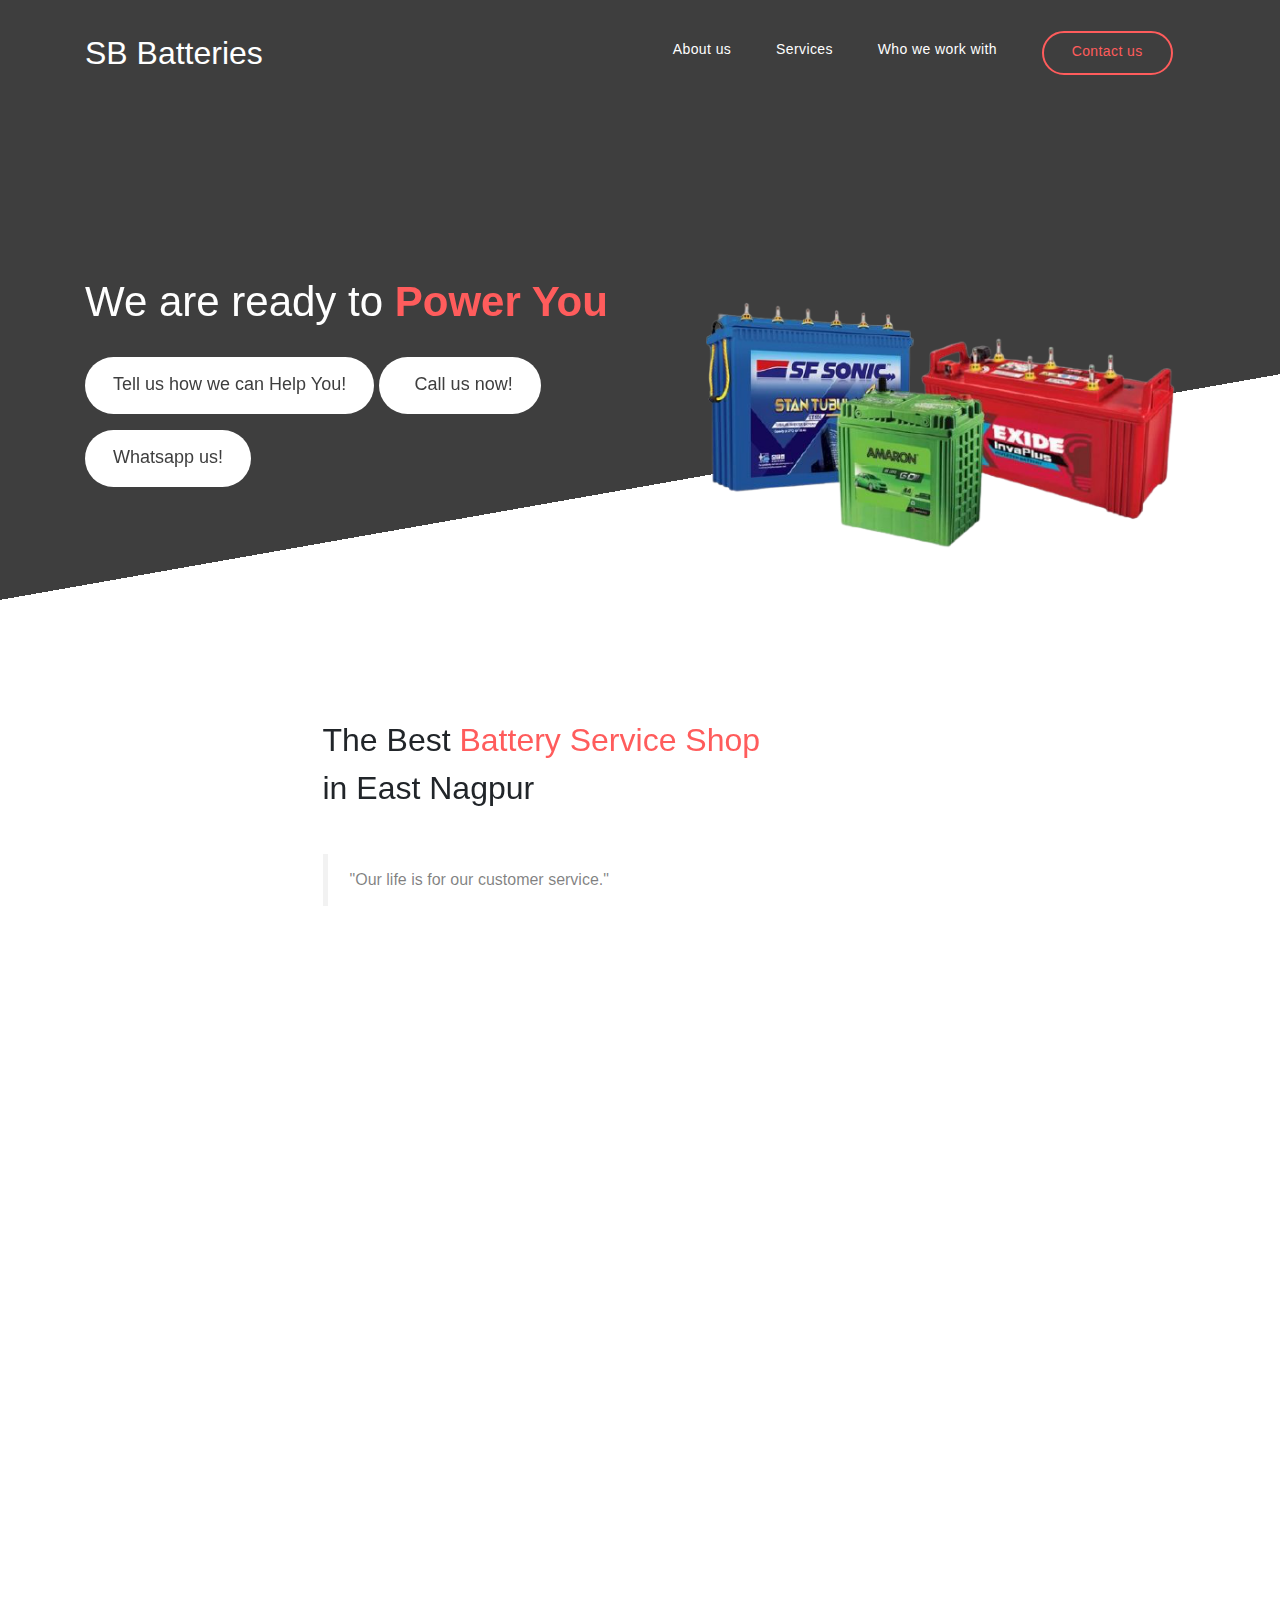
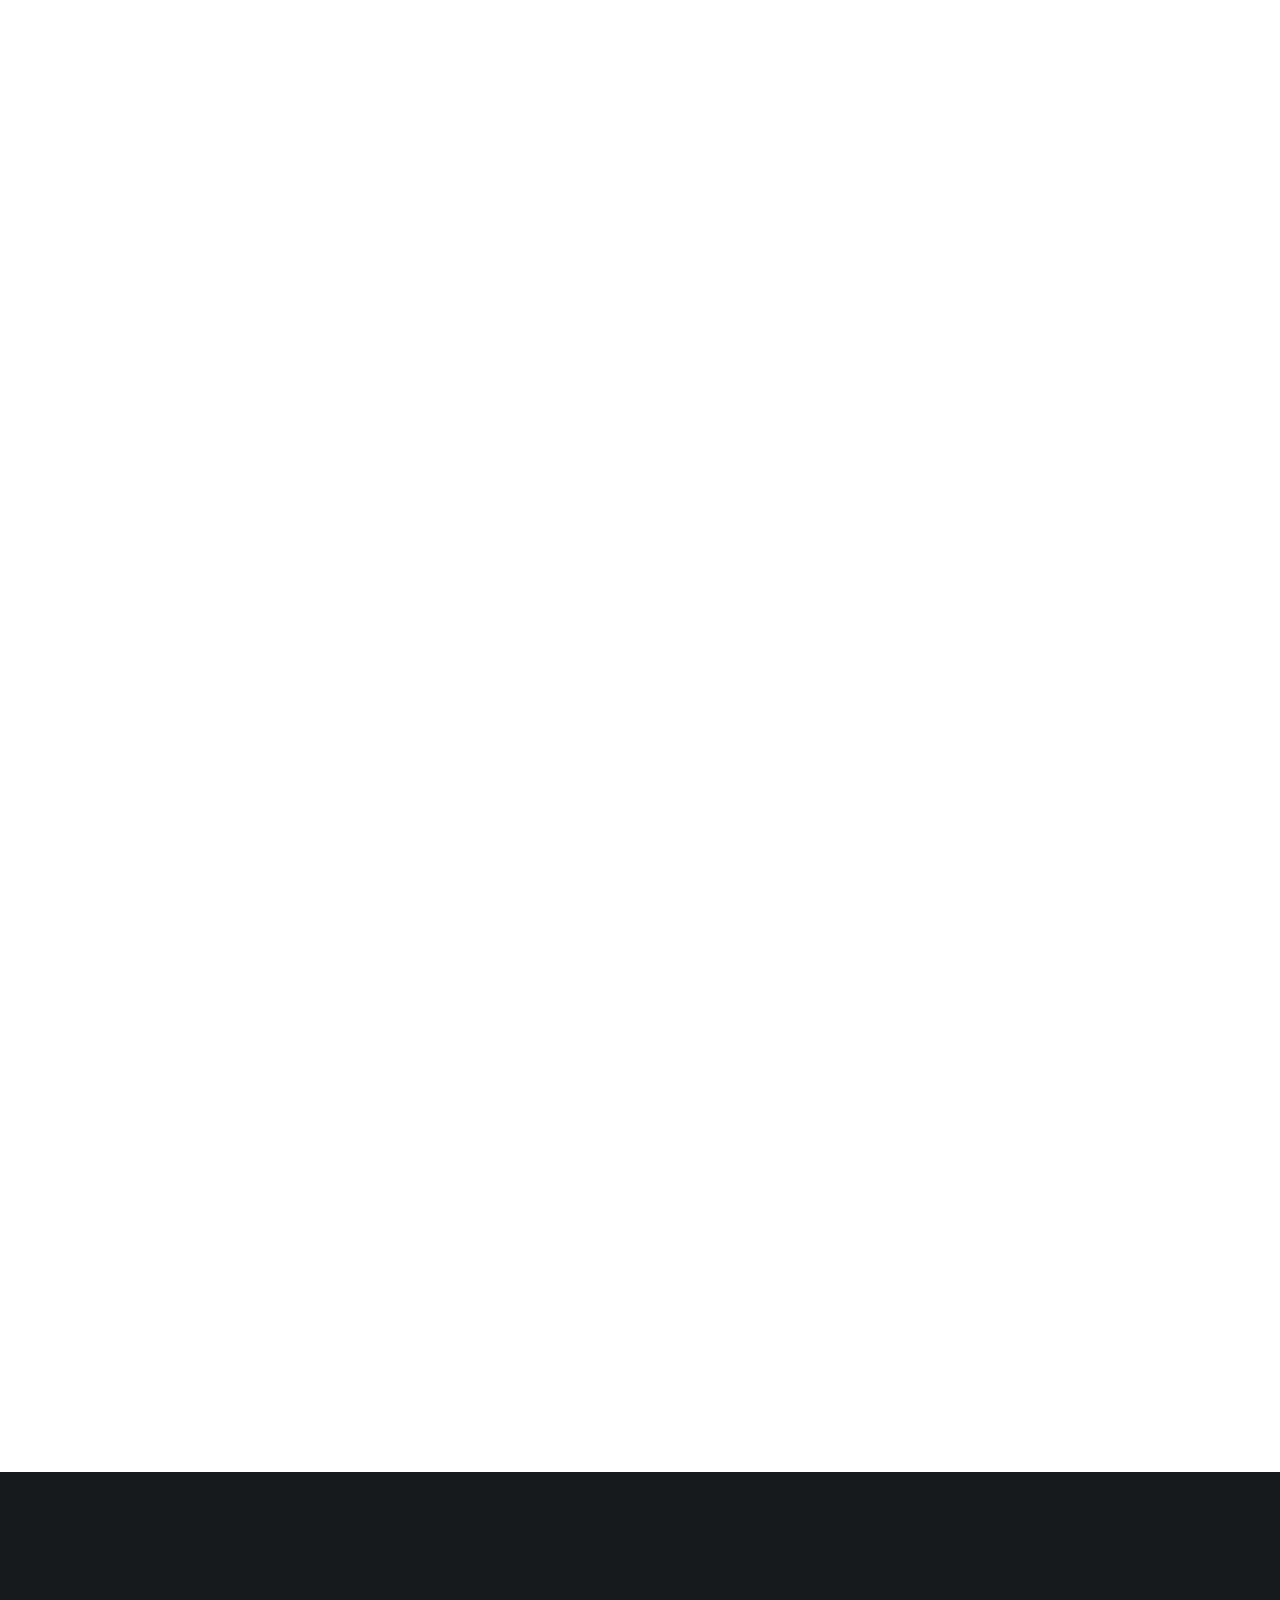
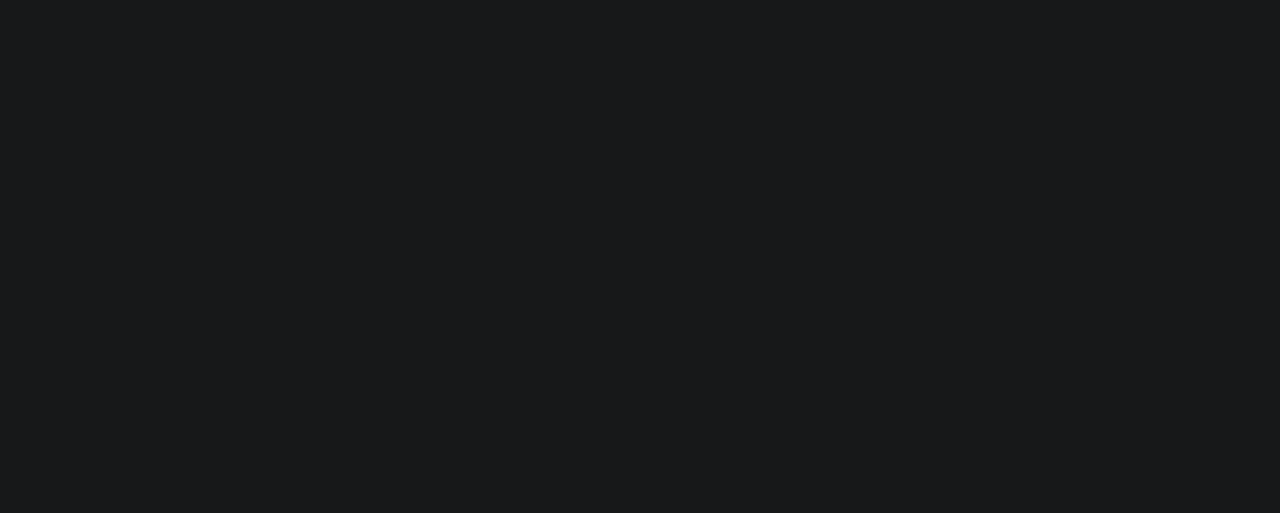
==== index.html @ 7853d365 "Initial Deployment" ====
<!DOCTYPE html>
<html lang="en">
<head>  
  <title>SB Batteries</title>
  <meta name="robots" content="index, follow">
  <meta name="Googlebot" content="follow">
  <meta name="google-site-verification" content="zOFGmekofia_Y5h-zve9hOV--zstKyC00nIOifjHNPA">
  <meta name="msvalidate.01" content="AE7103D91C0201C040B5BB56138F7636">
  <meta name="yandex-verification" content="0c07f340e2c3da83">

  <meta name="title" content="Battery service shop in East Nagpur -- SB Batteries">
  <meta name="description" content="SB Batteries and auto electricals provide a wide range of auto electrical and automotive batteries related services.">
  <meta name="keywords" content="Batteries, Battery in Nagpur, Exide Batteries, Exide Car Batteries, Exide, Amaron Batteries, Amaron Car Battery, Amaron, SB Batteries, SB Battery, Best Batteries, Best Battery, Car Battery, Bike Battery, Truck Battery, Engine Starter, Alternator, Battery Repairing, Nagpur Battery,Battery Shop, Car Batteries, Motorcycle Batteries, Deep Cycle Batteries, Marine Batteries, RV Batteries, Solar Batteries, Industrial Batteries, Rechargeable Batteries, Battery Sales, Battery Replacement, Battery Store, Battery Brands, Battery Accessories, Battery Charging, East Nagpur Battery Shop, Battery Store in East Nagpur, Nagpur Battery Retailer, Maharashtra Battery Supplier, Best Batteries in East Nagpur, Car Batteries Nagpur, Motorcycle Batteries East Nagpur, RV Batteries Nagpur, Solar Batteries Maharashtra, Battery Shop Near Me.">
  <meta name="author" content="SB Batteries And Auto Electricals">
  <meta name="viewport" content="width=device-width, initial-scale=1, maximum-scale=2">
  <meta http-equiv="X-UA-Compatible" content="IE=Edge">
  <meta charset="UTF-8">
  <link rel="canonical" href="https://sbbattery.github.io">

  <meta property="og:type" content="website">
  <meta property="og:url" content="https://sbbattery.github.io">
  <meta property="og:title" content="Battery service shop in East Nagpur -- SB Batteries">
  <meta property="og:description" content="SB Batteries and auto electricals provide a wide range of auto electrical and automotive batteries related services.">
  <meta property="og:image" content="https://raw.githubusercontent.com/sbbattery/sbbattery.github.io/main/images/banner.webp">
  <meta property="twitter:card" content="summary_large_image">
  <meta property="twitter:url" content="https://sbbattery.github.io">
  <meta property="twitter:title" content="Battery service shop in East Nagpur -- SB Batteries">
  <meta property="twitter:description" content="SB Batteries and auto electricals provide a wide range of auto electrical and automotive batteries related services.">
  <meta property="og:locale" content="en_IN">
  <meta property="twitter:image" content="https://raw.githubusercontent.com/sbbattery/sbbattery.github.io/main/images/banner.webp">

  <script type="application/ld+json">
    {
      "@context": "http://schema.org/",
      "@type": "Batteries",
      "name": "Batteries in nagpur",
      "description": "SB Batteries provide best battery services.",
      "url": "https://sbbattery.github.io",
      "image": [
        "https://sbbattery.github.io/images/banner.png",
        "https://sbbattery.github.io/images/logo.jpg"
       ],
      "telephone": "+919325417265",
      "address": {
        "@type": "PostalAddress",
        "streetAddress": "Shop No.7, Ganesh Apartment Plot No.86, SH260, opposite Katariya Mangal Karyalay, Old Pardi Naka, Chowk, Surya Nagar",
        "addressLocality": "Nagpur",
        "addressRegion": "Maharashtra",
        "postalCode": "440008",
        "addressCountry": "India"
      },
      "geo": {
        "@type": "GeoCoordinates",
        "latitude": 21.150826457860695,
        "longitude": 79.14783305282391
      },
      "openingHours": "Mo-Su 10:00-20:30",
      "priceRange": "₹1500 - ₹20000",
      "paymentAccepted": ["Cash", "Credit Card"],
      "hasMap": "https://www.google.com/maps/place/SB+Batteries+And+Auto+Electricals,+Shop+No.7,+Ganesh+Apartment+Plot+No.86,+SH260,+opposite+Katariya+Mangal+Karyalay,+Old+Pardi+Naka,+Chowk,+Surya+Nagar,+Nagpur,+Maharashtra+440008/@21.150812,79.1478151,13z/data=!4m6!3m5!1s0x3bd4c70cecafd7bd:0xf125a94a4ab7b286!8m2!3d21.150812!4d79.1478151!16s%2Fg%2F11b5ytblkn",
      "sameAs": ["https://facebook.com/sbbatteries", "https://instagram.com/sbbatteries"]
    }
  </script>

  <script async src="https://www.googletagmanager.com/gtag/js?id=G-VQHG23Y7QR"></script>
  <script>
    window.dataLayer = window.dataLayer || [];
    
    function gtag() {
      dataLayer.push(arguments);
    }
    gtag('js', new Date());
    gtag('config', 'G-VQHG23Y7QR');
  </script>

  <meta name="theme-color" content="#3e3e3e">
  <meta name="application-name" content="SB Batteries">
  <link rel="manifest" href="site.webmanifest">

  <meta name="apple-mobile-web-app-title" content="SB Batteries">
  <link rel="apple-touch-icon" sizes="180x180" href="images/favicons/apple-touch-icon.png">
  <link rel="icon" type="image/png" sizes="32x32" href="images/favicons/favicon-32x32.png">
  <link rel="icon" type="image/png" sizes="16x16" href="images/favicons/favicon-16x16.png">
  <link rel="mask-icon" href="images/favicons/safari-pinned-tab.svg" color="#3e3e3e">
  <link rel="shortcut icon" href="images/favicons/favicon.ico">

  <link rel="stylesheet" href="css/bootstrap.min.css">
  <link rel="stylesheet" href="css/aos.css">
  <link rel="stylesheet" href="css/owl.carousel.min.css">
  <link rel="stylesheet" href="css/owl.theme.default.min.css">
  <link rel="stylesheet" href="css/templatemo-digital-trend.css">
</head>
<body>
  <nav class="navbar navbar-expand-lg">
    <div class="container">
      <a class="navbar-brand" href="index.html">
        <i class="fas fa-car-battery" style="color: #ff5c5c;"></i> SB Batteries </a>
        <button class="navbar-toggler" type="button" data-toggle="collapse" data-target="#navbarNav" aria-controls="navbarNav" aria-expanded="false" aria-label="Toggle navigation">
          <span class="navbar-toggler-icon"></span>
        </button>
        <div class="collapse navbar-collapse" id="navbarNav">
          <ul class="navbar-nav ml-auto">
            <li class="nav-item">
              <a href="#about" class="nav-link smoothScroll"> About us </a>
            </li>
            <li class="nav-item">
              <a href="#services" class="nav-link smoothScroll"> Services </a>
            </li>
            <li class="nav-item">
              <a href="#work" class="nav-link"> Who we work with </a>
            </li>
            <li class="nav-item">
              <a href="#contact" class="nav-link contact"> Contact us </a>
            </li>
          </ul>
        </div>
      </div>
    </nav>
    <section class="hero hero-bg d-flex justify-content-center align-items-center">
      <div class="container">
        <div class="row">
          <div class="col-lg-6 col-md-10 col-12 d-flex flex-column justify-content-center align-items-center">
            <div class="hero-text">
              <h1 class="text-white" data-aos="fade-up"> We are ready to <b> Power You </b>
              </h1>
              <a href="#services" class="custom-btn btn-bg btn mt-3" data-aos="fade-up" data-aos-delay="100"> Tell us how we can Help You! </a>
              <a href="tel:+919325417265" rel="nofollow" target="_blank" class="custom-btn btn-bg btn mt-3" data-aos="fade-up" data-aos-delay="100">
                <i class="fa fa-phone mr-2 footer-icon" style="color: #ff5c5c;"></i> Call us now! </a>
                <a href="https://wa.me/+919325417265" rel="nofollow" target="_blank" class="custom-btn btn-bg btn mt-3" data-aos="fade-up" data-aos-delay="100">
                  <i class="fab fa-whatsapp" style="color: #ff5c5c;"></i> Whatsapp us! </a>
                </div>
              </div>
              <div class="col-lg-6 col-12">
                <div class="hero-image" data-aos="fade-up" data-aos-delay="300">
                  <img src="images/battery_banner.webp" class="img-fluid" alt="working girl">
                </div>
              </div>
            </div>
          </div>
        </section>
        <section class="about section-padding pb-0" id="about">
          <div class="container">
            <div class="row">
              <div class="col-lg-7 mx-auto col-md-10 col-12">
                <div class="about-info">
                  <h2 class="mb-4" data-aos="fade-up"> The Best <strong> Battery Service Shop </strong> in East Nagpur </h2>
                  <blockquote> "Our life is for our customer service." </blockquote>
                  <p class="mb-0" data-aos="fade-up"> SB Batteries' aim has always been to provide the finest service possible to our clients. Since our inception back in 2009, we have strived to meet the demands of our customers. We provide the best auto electrical and automobile battery services in the industry. <br>
                    <br> Our vehicle batteries include anything from two-wheeler batteries to large heavy-duty truck batteries. From a simple headlight bulb to a lengthy wire system, we provide a wide range of vehicle electrical parts.
                  </p>
                </div>
                <div class="about-image" data-aos="fade-up" data-aos-delay="200">
                  <img src="images/office.webp" class="img-fluid" alt="office">
                </div>
              </div>
            </div>
          </div>
        </section>
        <section class="project-detail section-padding" id="services">
          <div class="container">
            <div class="row">
              <div class="col-lg-5 col-md-6 mx-auto mt-lg-5 col-12 aos-init aos-animate" data-aos="fade-up" data-aos-delay="200">
                <h2> Services we Provide </h2>
                <p class="mt-3 mb-4"> Get the Service at your doorstep or call us if you need help! </p>
                <ul class="list-detail">
                  <li>
                    <span> Automotive Batteries Retailing </span>
                  </li>
                  <li>
                    <span> Home Inverter Setup </span>
                  </li>
                  <li>
                    <span> Engine Starter Motor Repairing </span>
                  </li>
                  <li>
                    <span> Alternator Repairing Service </span>
                  </li>
                  <li>
                    <span> Auto Electrical Works </span>
                  </li>
                </ul>
              </div>
            </div>
          </div>
        </section>
        <section class="testimonial section-padding" id="work">
          <div class="container">
            <h4 class="my-5 pt-3" data-aos="fade-up" data-aos-delay="100"> Companies in the Market </h4>
            <div class="row">
              <div class="col-lg-6 col-md-7 col-12">
                <div class="quote" data-aos="fade-up" data-aos-delay="200"></div>
                <h3 class="mb-4" data-aos="fade-up" data-aos-delay="300">
                  <b> Exide </b> Industries Limited is one the largest manufacturer of automotive and industrial lead-acid.
                </h3>
              </div>
              <div class="col-lg-6 col-md-7 col-12">
                <div class="quote" data-aos="fade-up" data-aos-delay="200"></div>
                <h3 class="mb-4" data-aos="fade-up" data-aos-delay="300">
                  <b> SF Batteries </b> has by far been the most prudent choice for Indian roads with its unparalleled power and superlative quality.
                </h3>
              </div>
              <div class="col-lg-6 col-md-7 col-12">
                <div class="quote" data-aos="fade-up" data-aos-delay="200"></div>
                <h3 class="mb-4" data-aos="fade-up" data-aos-delay="300">
                  <b> Amaron </b> was the first ZERO maintenance battery for Automotive Application in India.
                </h3>
              </div>
              <div class="col-lg-6 col-md-7 col-12">
                <div class="quote" data-aos="fade-up" data-aos-delay="200"></div>
                <h3 class="mb-4" data-aos="fade-up" data-aos-delay="300">
                  <b> Autobat </b> established in 1996 has state-of-the-art-manufacturing facilities located in Pune
                </h3>
              </div>
            </div>
          </div>
        </section>
        <div class="col-lg-5 col-md-6 mx-auto mt-lg-5 col-12 aos-init aos-animate" id="contact" data-aos="fade-up" data-aos-delay="200">
          <h2> Hey there, Let us <b> Solve your Problem! </b>
          </h2>
          <p class="mt-3 mb-4"> Contact us NOW! </p>
          <blockquote>
            <a href="https://sbbattery.github.io/contact.html" rel="nofollow"> Vist <b> Contact Page </b>
            </a>
          </blockquote>
          <blockquote>
            <br>
            <b> Phone number: </b>
            <a href="tel:+919325417265" rel="nofollow" target="_blank"> +91 9325417265 </a>&nbsp;
            <a href="tel:+917972858153" rel="nofollow" target="_blank"> +91 7972858153 </a>
            <br>
            <b> Email: </b>
            <a href="mailto:info.sbbattery@gmail.com" rel="nofollow" target="_blank"> info.sbbatery@gmail.com </a>
            <br>
            <b> Address: </b>
            <a href="https://g.page/SBBATTERIES" rel="nofollow" target="_blank"> Shop No.7, Ganesh Apartment, Plot No. 86, State Highway 260, Opposite Katariya Mangal Karyalay, Old Pardi Naka Chowk, Surya Nagar, Nagpur, Maharashtra 440008. </a>
            <br>
            <b> Whatsapp: </b>
            <a href="https://wa.me/+919325417265" rel="nofollow" target="_blank"> +91 9325417265 </a>
            <br>
            <a href="https://instagram.com/sbbatteries" rel="nofollow" target="_blank">
              <b>Instagram Account </b>
            </a>
            <br>
            <a href="https://facebook.com/sbbatteries" rel="nofollow" target="_blank">
              <b>Facebook Page </b>
            </a>
          </blockquote>
        </div>
        <footer class="site-footer">
          <div class="container">
            <div class="row">
              <div class="col-lg-5 mx-lg-auto col-md-8 col-10">
                <h2 class="text-white" data-aos="fade-up" data-aos-delay="100"> Get <strong> Charged! </strong>
                </h2>
              </div>
              <div class="col-lg-3 col-md-6 col-12" data-aos="fade-up" data-aos-delay="200">
                <h4 class="my-4"> Contact Info </h4>
                <p class="mb-1">
                  <i class="fa fa-phone mr-2 footer-icon"></i>
                  <a href="tel:+919325417265" rel="nofollow" target="_blank"> +91 9325417265 </a>
                </p>
                <p class="mb-1">
                  <i class="fa fa-phone mr-2 footer-icon"></i>
                  <a href="tel:+917972858153" rel="nofollow" target="_blank"> +91 7972858153 </a>
                </p>
                <a href="mailto:info.sbbattery@gmail.com" rel="nofollow" target="_blank">
                  <i class="fa fa-envelope mr-2 footer-icon"></i>
                  <span style="font-size:.83em"> info.sbbattery@gmail.com </span>
                </a>
                <p>
                  <i class="fab fa-whatsapp" style="color: #ff5c5c;"></i>
                  <a href="https://wa.me/+919325417265" rel="nofollow" target="_blank"> Whatsapp us! </a>
                </p>
              </div>
              <div class="col-lg-3 col-md-6 col-12" data-aos="fade-up" data-aos-delay="300">
                <h4 class="my-4"> Our Shop </h4>
                <p class="mb-1">
                  <i class="fa fa-home mr-2 footer-icon"></i>
                  <a href="https://g.page/SBBATTERIES" rel="nofollow" target="_blank"> Shop No.7, Ganesh Apartment, Plot No. 86, State Highway 260, Opposite Katariya Mangal Karyalay, Old Pardi Naka Chowk, Surya Nagar, Nagpur, Maharashtra 440008. </a>
                </p>
              </div>
              <div class="col-lg-4 mx-lg-auto text-center col-md-8 col-12" data-aos="fade-up" data-aos-delay="400">
                <p class="copyright-text"> Copyright &copy; 2022 SB Batteries <br> Made with love by: <a href="https://github.com/bossphoenix3549" rel="nofollow" target="_blank"> Mohd Hamza Khan </a>
                </p>
              </div>
              <div class="col-lg-4 mx-lg-auto col-md-6 col-12" data-aos="fade-up" data-aos-delay="500">
                <ul class="footer-link">
                  <li>
                    <a href="https://g.page/r/CYayt0pKqSXxEBM/review" rel="nofollow" target="_blank"> Rate us </a>
                  </li>
                  <li>
                    <a href="https://goo.gl/maps/XYT2nAr6H2Ezv2Dt6" rel="nofollow" target="_blank"> Testimonials </a>
                  </li>
                </ul>
              </div>
              <div class="col-lg-3 mx-lg-auto col-md-6 col-12" data-aos="fade-up" data-aos-delay="600">
                <ul class="social-icon">
                  <li>
                    <a href="https://instagram.com/sbbatteries " rel="nofollow" class="fa fa-instagram" target="_blank"></a>
                  </li>
                  <li>
                    <a href="https://facebook.com/sbbatteries" rel="nofollow" class="fa fa-facebook" target="_blank"></a>
                  </li>
                  <li>
                    <a href="https://g.page/SBBATTERIES" rel="nofollow" class="fas fa-map-marked" target="_blank"></a>
                  </li>
                  <li>
                    <a href="https://wa.me/+919325417265" rel="nofollow" class="fab fa-whatsapp" target="_blank"></a>
                  </li>
                </ul>
              </div>
            </div>
          </div>
        </footer>
        <script src="js/jquery.min.js"></script>
        <script src="js/bootstrap.min.js"></script>
        <script src="js/aos.js"></script>
        <script src="js/owl.carousel.min.js"></script>
        <script src="js/smoothscroll.js"></script>
        <script src="js/custom.js"></script>
        <script src="js/fontawesome.js"></script>
      </body>
      </html>
---- css/templatemo-digital-trend.css ----
:root {
  --primary-color: #3e3e3e;
  --secondary-color: #ff5c5c;
  --white-color: #fff;
  --dark-color: #171819;
  --project-bg: #f0f8ff;
  --menu-bg: #3e3e3e;
  --title-color: #15141a;
  --gray-color: #909090;
  --link-color: #404040;
  --p-color: #666262;
  --base-font-family: sans-serif;
  --title-font-family: sans-serif;
  --font-bold-family: sans-serif;
  --font-weight-bold: bold;
  --h1-font-size: 42px;
  --h2-font-size: 32px;
  --h3-font-size: 24px;
  --p-font-size: 18px;
  --base-font-size: 16px;
  --menu-font-size: 14px;
  --border-radius-large: 100px;
  --border-radius-small: 5px;
}
body {
  background: var(--white-color);
}
h1,
h2,
h3,
h4,
h5,
h6 {
  line-height: inherit;
}
h1 {
  color: var(--title-color);
  font-size: var(--h1-font-size);
}
h2 {
  font-size: var(--h2-font-size);
  font-weight: 100;
}
h3 {
  font-size: var(--h3-font-size);
  font-weight: 100;
  margin-bottom: 0;
}
h4 {
  color: var(--gray-color);
  font-size: var(--p-font-size);
  letter-spacing: 1px;
  text-transform: uppercase;
}
p {
  color: var(--p-color);
  font-size: var(--p-font-size);
  line-height: 1.5em;
}
b,
strong {
  letter-spacing: 0;
  color: var(--secondary-color);
}
.quote {
  position: relative;
  margin: 0;
}
.quote::after {
  content: "“";
  position: absolute;
  bottom: -80px;
  left: 20px;
  font-family: times;
  color: var(--gray-color);
  font-weight: var(--font-weight-bold);
  font-size: 14em;
  line-height: 0;
  opacity: 0.1;
}
blockquote {
  border-left: 5px solid rgba(0, 0, 0, 0.05);
  display: block;
  margin: 42px 0;
  padding: 14px 22px;
  color: rgba(0, 0, 0, 0.5);
}
.custom-btn {
  background: transparent;
  border: 2px solid var(--dark-color);
  border-radius: var(--border-radius-large);
  padding: 12px 26px 14px;
  color: var(--dark-color);
  font-size: var(--p-font-size);
  white-space: nowrap;
}
.custom-btn.btn-bg {
  background: var(--white-color);
  color: var(--primary-color);
  border-color: transparent;
  transition: all 0.3s ease;
}
.custom-btn:hover,
.custom-btn:focus {
  background: var(--dark-color);
  color: var(--white-color);
  border-color: transparent;
}
* {
  -webkit-box-sizing: border-box;
  -moz-box-sizing: border-box;
  box-sizing: border-box;
}
::before,
::after {
  -webkit-box-sizing: border-box;
  -moz-box-sizing: border-box;
  box-sizing: border-box;
}
a {
  color: var(--link-color);
  font-weight: 400;
  text-decoration: none;
}
a:hover,
a:active,
a:focus {
  color: var(--secondary-color);
  outline: none;
  text-decoration: none;
}
::selection {
  background: var(--secondary-color);
  color: var(--white-color);
}
.section-padding {
  padding: 4em 0;
}
.section-padding-half {
  padding: 4em 0;
}
.google-map iframe {
  display: block;
  width: 100%;
}
.navbar {
  background: var(--menu-bg);
  z-index: 2;
  top: 0;
  right: 0;
  left: 0;
  padding: 1.5em;
}
.navbar-brand {
  color: var(--white-color);
  font-size: var(--h2-font-size);
}
.nav-link {
  color: var(--white-color);
  font-size: var(--menu-font-size);
  letter-spacing: 0.4px;
  margin: 0 1.6em;
  padding: 0.6em;
}
.nav-link.active,
.nav-link:hover {
  color: var(--secondary-color);
}
.navbar-expand-lg .navbar-nav .nav-link {
  padding-right: 0;
  padding-left: 0;
}
.navbar-expand-lg .navbar-nav .nav-link.contact {
  border: 2px solid var(--secondary-color);
  border-radius: var(--border-radius-large);
  color: var(--secondary-color);
  padding: 0.6em 2em 0.8em;
}
.navbar-expand-lg .navbar-nav .nav-link.contact:hover,
.navbar-expand-lg .navbar-nav .nav-link.contact.active {
  background: var(--secondary-color);
  color: var(--white-color);
}
.navbar-nav .navbar-toggler-icon {
  background: none;
}
.navbar-toggler {
  border: 0;
  padding: 0;
  cursor: pointer;
  margin: 0 10px 0 0;
  width: 30px;
  height: 35px;
  outline: none;
}
.navbar-toggler:focus {
  outline: none;
}
.navbar-toggler[aria-expanded="true"] .navbar-toggler-icon {
  background: transparent;
}
.navbar-toggler[aria-expanded="true"] .navbar-toggler-icon::before,
.navbar-toggler[aria-expanded="true"] .navbar-toggler-icon::after {
  transition: top 300ms 50ms ease, -webkit-transform 300ms 350ms ease;
  transition: top 300ms 50ms ease, transform 300ms 350ms ease;
  transition: top 300ms 50ms ease, transform 300ms 350ms ease,
  -webkit-transform 300ms 350ms ease;
  top: 0;
}
.navbar-toggler[aria-expanded="true"] .navbar-toggler-icon::before {
  transform: rotate(45deg);
}
.navbar-toggler[aria-expanded="true"] .navbar-toggler-icon::after {
  transform: rotate(-45deg);
}
.navbar-toggler .navbar-toggler-icon {
  background: var(--white-color);
  transition: background 10ms 300ms ease;
  display: block;
  width: 30px;
  height: 2px;
  position: relative;
}
.navbar-toggler .navbar-toggler-icon::before,
.navbar-toggler .navbar-toggler-icon::after {
  transition: top 300ms 350ms ease, -webkit-transform 300ms 50ms ease;
  transition: top 300ms 350ms ease, transform 300ms 50ms ease;
  transition: top 300ms 350ms ease, transform 300ms 50ms ease,
  -webkit-transform 300ms 50ms ease;
  position: absolute;
  right: 0;
  left: 0;
  background: var(--white-color);
  width: 30px;
  height: 2px;
  content: "";
}
.navbar-toggler .navbar-toggler-icon::before {
  top: -8px;
}
.navbar-toggler .navbar-toggler-icon::after {
  top: 8px;
}
.hero {
  position: relative;
  padding: 5em 0;
  overflow: hidden;
}
.hero-bg {
  background: linear-gradient(
  170deg,
  var(--primary-color) 64%,
  var(--white-color) 30%
  );
}
.hero-image {
  position: relative;
  top: 2em;
}
.project {
  background: var(--project-bg);
}
.project-wrapper {
  position: relative;
}
.project-wrapper img {
  border-radius: var(--border-radius-small);
}
.project-info {
  background: var(--white-color);
  border-radius: var(--border-radius-small);
  position: absolute;
  bottom: 32px;
  right: 32px;
  left: 32px;
  width: 90%;
  padding: 32px;
}
.project-info small {
  color: var(--gray-color);
  position: relative;
  top: 2px;
}
.project-info a {
  color: var(--primary-color);
}
.project-info .project-icon {
  background: var(--primary-color);
}
.project-icon {
  position: absolute;
  right: 30px;
  top: 40px;
  background: var(--dark-color);
  border-radius: var(--border-radius-large);
  color: var(--white-color);
  font-size: var(--h2-font-size);
  width: 40px;
  height: 40px;
  line-height: 40px;
  text-align: center;
  padding-left: 5px;
}
.owl-theme .owl-dots .owl-dot {
  outline: none;
}
.owl-theme .owl-dots .owl-dot span {
  background: var(--gray-color);
  width: 50px;
  height: 3px;
  margin: 35px 5px;
}
.owl-theme .owl-dots .owl-dot.active span,
.owl-theme .owl-dots .owl-dot:hover span {
  background: var(--secondary-color);
}
.list-detail {
  margin-left: 1em;
  padding-left: 1em;
  position: relative;
}
.list-detail li {
  display: block;
  list-style: none;
  margin: 0.6em 0 0 0.8em;
}
.list-detail li::before {
  content: "";
  width: 0;
  height: 0;
  border-width: 0 16px 16px 0;
  border-color: transparent var(--secondary-color) transparent transparent;
  border-style: solid;
  position: absolute;
  left: 0;
}
.list-detail span {
  position: relative;
  bottom: 5px;
}
.client-info img {
  width: 100px;
  margin-right: 1em;
}
.about {
  position: relative;
  overflow: hidden;
}
.about-image img {
  display: block;
  margin: 0 auto;
}
.blog-header {
  border-radius: var(--border-radius-small);
  position: relative;
  overflow: hidden;
}
.blog-header img {
  border-radius: var(--border-radius-small);
  display: block;
}
.blog-header-info {
  background: linear-gradient(transparent, rgba(0, 0, 0, 0.95));
  position: absolute;
  right: 0;
  left: 0;
  bottom: 0;
  padding: 2em;
}
.blog-header-info h3 {
  max-width: 80%;
}
.blog-header-info a {
  color: var(--white-color);
}
.blog-header-info a:hover {
  color: var(--secondary-color);
}
.blog-sidebar img {
  border-radius: var(--border-radius-small);
  width: 159px;
  margin-right: 22px;
}
.blog-sidebar h3 {
  font-size: 18px;
}
.newsletter-form .form-control,
.contact-form .form-control {
  box-shadow: none;
  background: var(--project-bg);
  border: 0;
  padding: 1.7em 1.3em;
  margin: 14px 0;
}
.newsletter-form button,
.contact-form #submit-button {
  background: var(--primary-color);
  border-radius: var(--border-radius-large);
  color: var(--white-color);
  cursor: pointer;
  font-size: var(--p-font-size);
  line-height: 0;
  padding: 1.5em 1.3em;
}
.newsletter-form button {
  background: var(--secondary-color);
}
.site-footer {
  background: var(--dark-color);
  padding: 7em 0 6em;
}
.site-footer a {
  color: var(--p-color);
}
.site-footer a:hover,
.footer-icon {
  color: var(--secondary-color);
}
.footer-link li {
  display: inline-block;
  list-style: none;
  margin: 0 10px;
}
.copyright-text,
.footer-link,
.site-footer .social-icon {
  margin-top: 6em;
}
.copyright-text {
  margin-top: 5.3em;
}
.social-icon {
  position: relative;
  padding: 0;
  margin: 4em 0 0;
}
.social-icon li {
  display: inline-block;
  list-style: none;
}
.social-icon li a {
  text-decoration: none;
  display: inline-block;
  font-size: var(--base-font-size);
  margin: 10px;
  text-align: center;
}
@media screen and (min-width: 1200px) {
  .about-info h2 {
    max-width: 70%;
  }
}
@media screen and (min-width: 991px) {
  .project h2 {
    max-width: 32%;
    margin: 0 auto;
  }
}
@media screen and (max-width: 991px) {
  .hero {
    padding-top: 14em;
  }
  .hero-text {
    bottom: 2em;
  }
  .navbar {
    padding: 1em;
  }
  .navbar-collapse {
    text-align: center;
    padding: 2.5em 0;
  }
  .nav-link {
    display: inline-block;
  }
  .navbar-expand-lg .navbar-nav .nav-link.contact {
    margin: 1em 0;
  }
  .copyright-text,
  .footer-link,
  .site-footer .social-icon {
    margin-top: 3em;
    padding: 0;
    text-align: left;
  }
}
@media screen and (max-width: 767px) {
  h1 {
    font-size: 36px;
  }
  h2 {
    font-size: 28px;
  }
  h3 {
    font-size: 22px;
  }
  .project-info {
    right: 0;
    left: 0;
    margin: 0 auto;
  }
  .footer-link,
  .site-footer .social-icon {
    margin-top: 1em;
  }
  .copyright-text {
    margin: 2.5em 0 1em;
  }
  .footer-link li {
    margin-left: 0;
  }
}
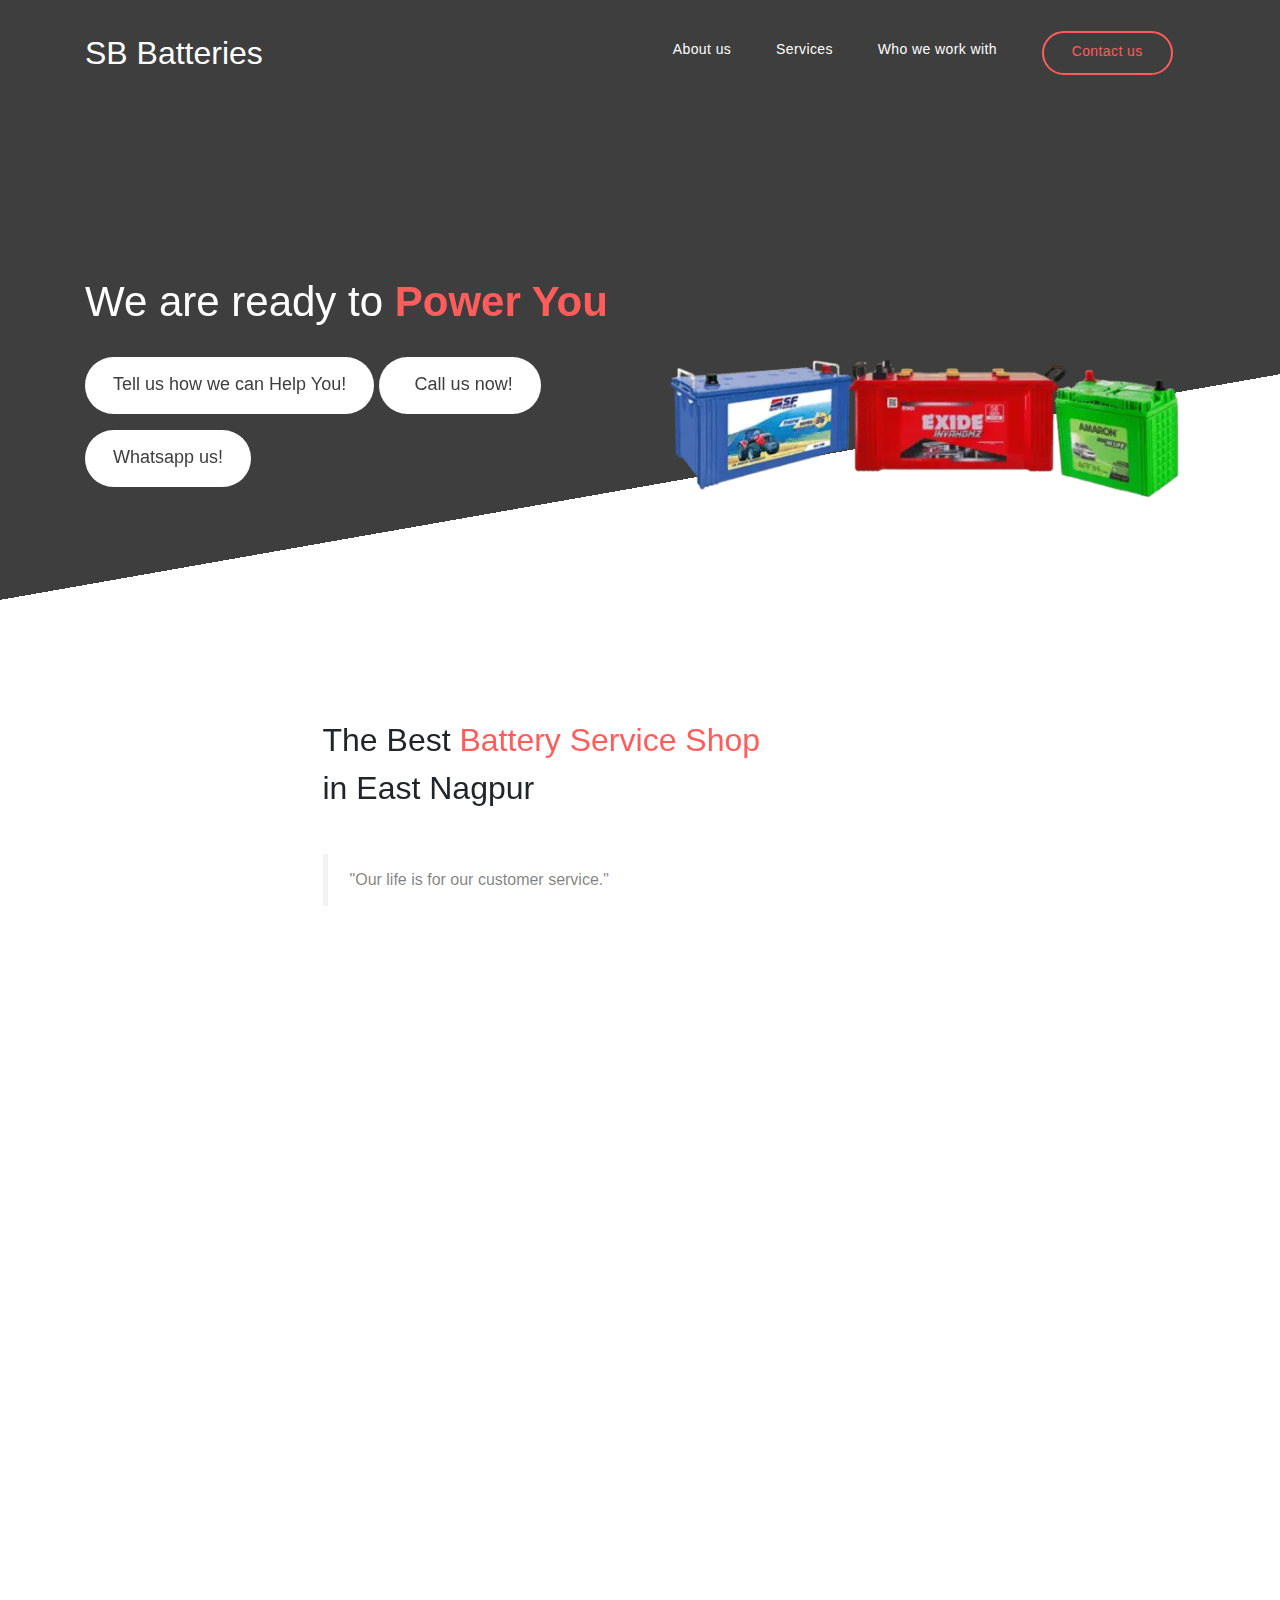
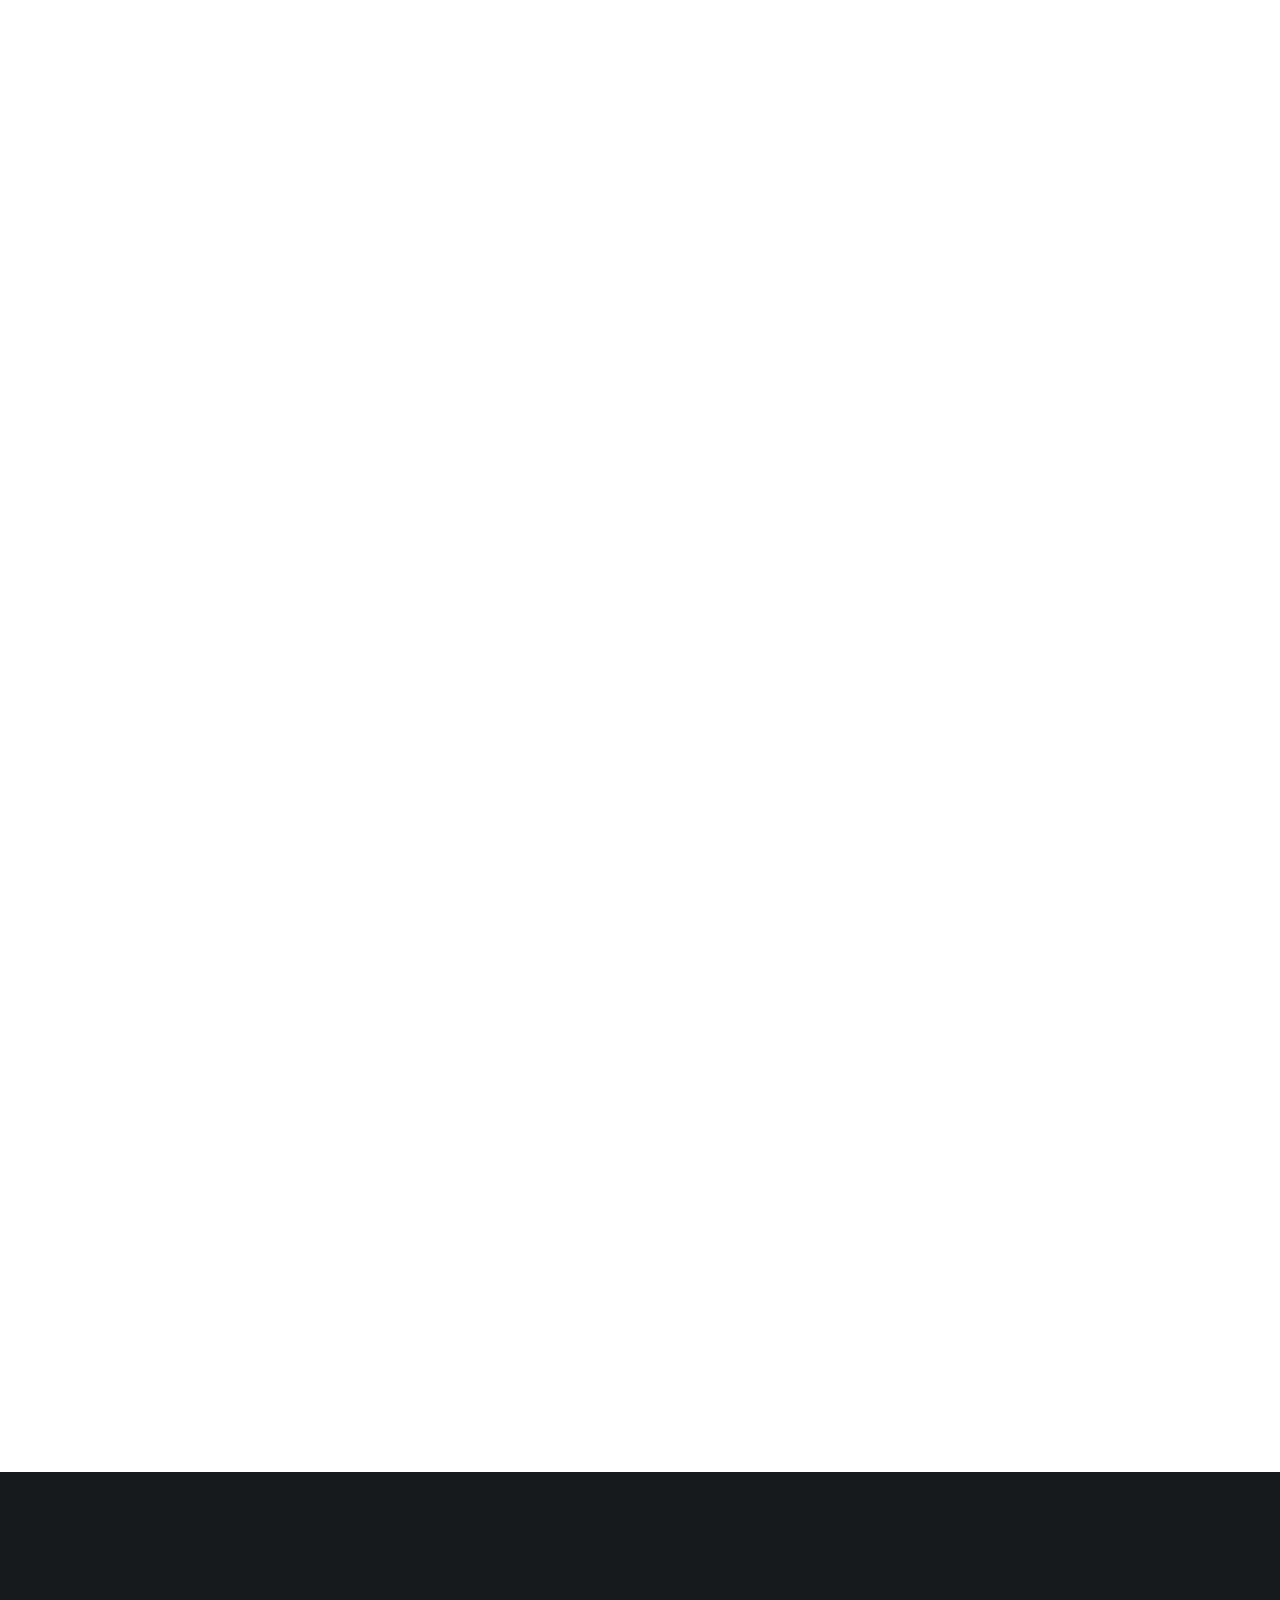
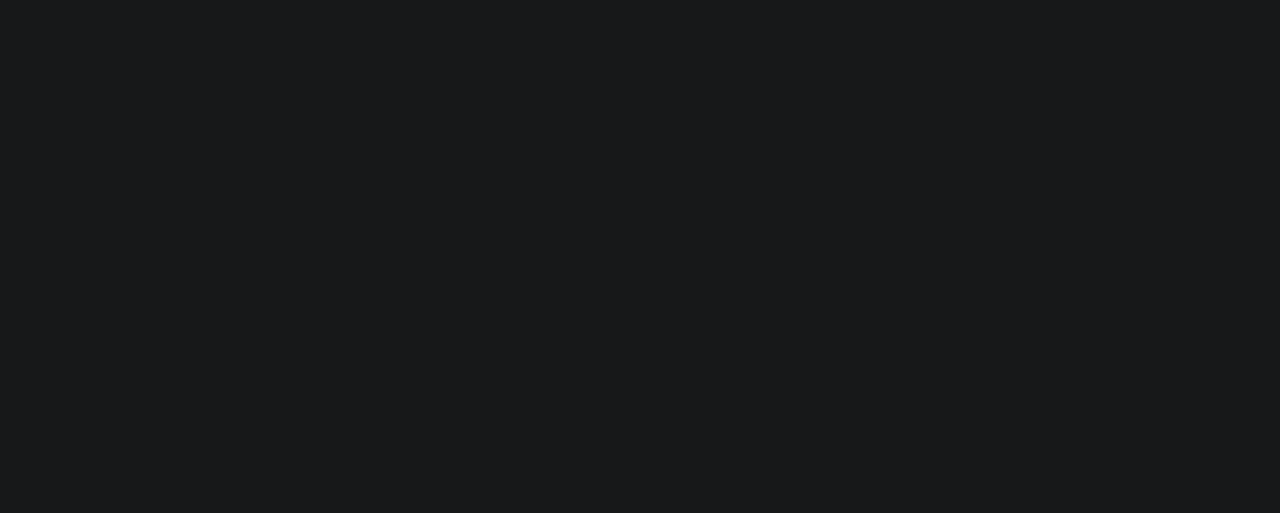
==== commit ee5f10a0: "Add files via upload" ====
--- a/index.html
+++ b/index.html
@@ -73,7 +73,7 @@
     gtag('config', 'G-VQHG23Y7QR');
   </script>
 
-  <meta name="theme-color" content="#3e3e3e">
+  <meta name="theme-color" content="#f99417">
   <meta name="application-name" content="SB Batteries">
   <link rel="manifest" href="site.webmanifest">
 
@@ -94,7 +94,7 @@
   <nav class="navbar navbar-expand-lg">
     <div class="container">
       <a class="navbar-brand" href="index.html">
-        <i class="fas fa-car-battery" style="color: #ff5c5c;"></i> SB Batteries </a>
+        <i class="fas fa-car-battery" style="color: #f99417;"></i> SB Batteries </a>
         <button class="navbar-toggler" type="button" data-toggle="collapse" data-target="#navbarNav" aria-controls="navbarNav" aria-expanded="false" aria-label="Toggle navigation">
           <span class="navbar-toggler-icon"></span>
         </button>
@@ -125,9 +125,9 @@
               </h1>
               <a href="#services" class="custom-btn btn-bg btn mt-3" data-aos="fade-up" data-aos-delay="100"> Tell us how we can Help You! </a>
               <a href="tel:+919325417265" rel="nofollow" target="_blank" class="custom-btn btn-bg btn mt-3" data-aos="fade-up" data-aos-delay="100">
-                <i class="fa fa-phone mr-2 footer-icon" style="color: #ff5c5c;"></i> Call us now! </a>
+                <i class="fa fa-phone mr-2 footer-icon" style="color: #f99417;"></i> Call us now! </a>
                 <a href="https://wa.me/+919325417265" rel="nofollow" target="_blank" class="custom-btn btn-bg btn mt-3" data-aos="fade-up" data-aos-delay="100">
-                  <i class="fab fa-whatsapp" style="color: #ff5c5c;"></i> Whatsapp us! </a>
+                  <i class="fab fa-whatsapp" style="color: #f99417;"></i> Whatsapp us! </a>
                 </div>
               </div>
               <div class="col-lg-6 col-12">
@@ -268,7 +268,7 @@
                   <span style="font-size:.83em"> info.sbbattery@gmail.com </span>
                 </a>
                 <p>
-                  <i class="fab fa-whatsapp" style="color: #ff5c5c;"></i>
+                  <i class="fab fa-whatsapp" style="color: #f99417;"></i>
                   <a href="https://wa.me/+919325417265" rel="nofollow" target="_blank"> Whatsapp us! </a>
                 </p>
               </div>
@@ -294,7 +294,7 @@
                 </ul>
               </div>
               <div class="col-lg-3 mx-lg-auto col-md-6 col-12" data-aos="fade-up" data-aos-delay="600">
-                <ul class="social-icon">
+                <ul class="social-icon" aria-hidden="true">
                   <li>
                     <a href="https://instagram.com/sbbatteries " rel="nofollow" class="fa fa-instagram" target="_blank"></a>
                   </li>
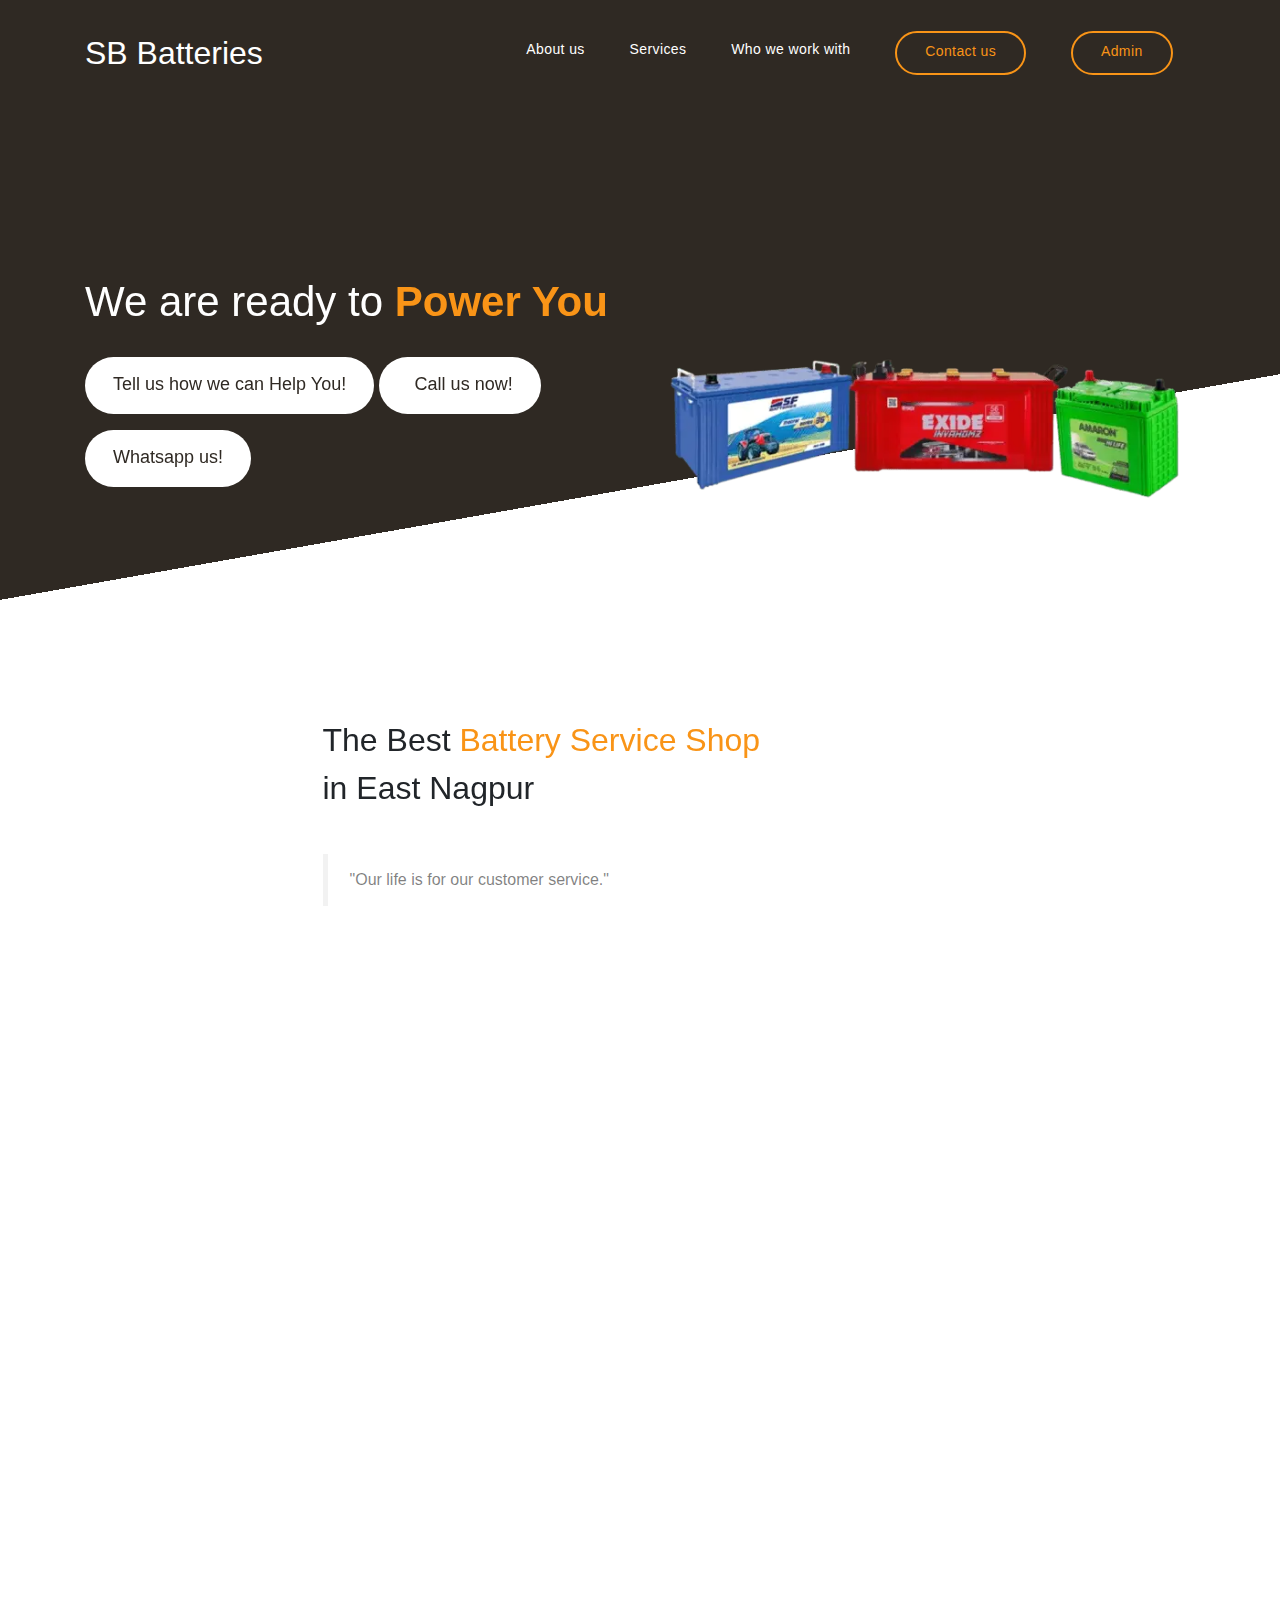
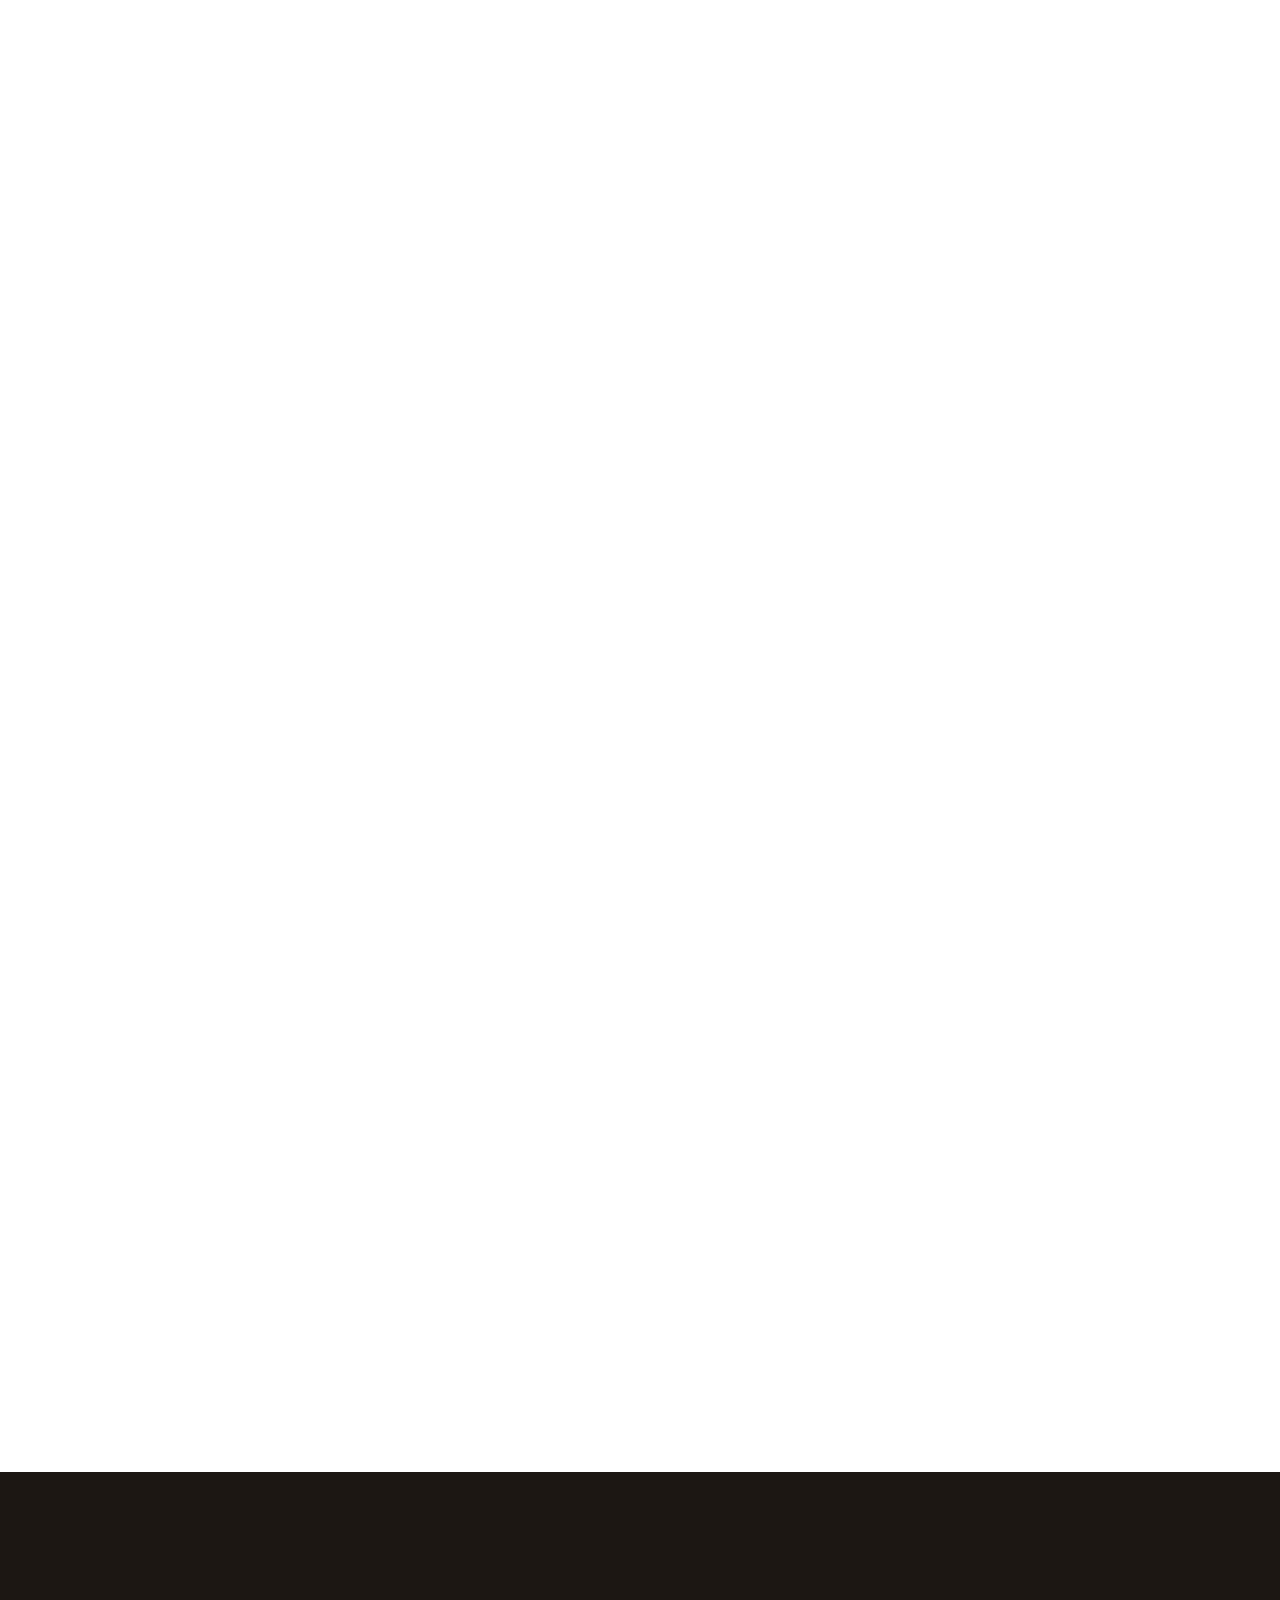
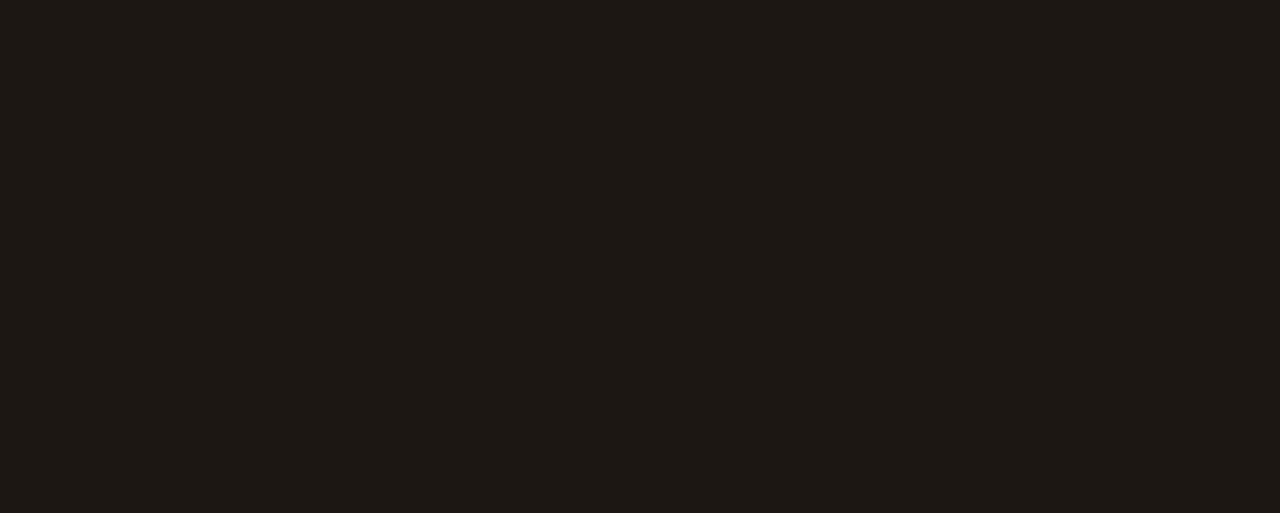
==== commit d5ac437c: "Admin Page" ====
--- a/index.html
+++ b/index.html
@@ -112,6 +112,9 @@
             <li class="nav-item">
               <a href="#contact" class="nav-link contact"> Contact us </a>
             </li>
+			<li class="nav-item">
+              <a href="https://sbbattery.github.io/admin.html" class="nav-link contact"> Admin </a>
+            </li>
           </ul>
         </div>
       </div>
--- a/css/templatemo-digital-trend.css
+++ b/css/templatemo-digital-trend.css
@@ -1,14 +1,15 @@
 :root {
-  --primary-color: #3e3e3e;
-  --secondary-color: #ff5c5c;
-  --white-color: #fff;
-  --dark-color: #171819;
-  --project-bg: #f0f8ff;
-  --menu-bg: #3e3e3e;
-  --title-color: #15141a;
-  --gray-color: #909090;
-  --link-color: #404040;
-  --p-color: #666262;
+  --primary-color: #2f2923;         /* Deep Dark Brown */
+  --secondary-color: #f99417;       /* Bright Orange */
+  --white-color: #ffffff;           /* White */
+  --dark-color: #1c1713;            /* Very Dark Brown */
+  --project-bg: #f7f0e5;            /* Soft Beige */
+  --menu-bg: #2f2923;               /* Deep Dark Brown */
+  --title-color: #1a1614;           /* Dark Charcoal */
+  --gray-color: #8b7d74;            /* Warm Gray */
+  --link-color: #4a3e36;            /* Soft Black */
+  --p-color: #7d7269;                /* Muted Taupe */
+  
   --base-font-family: sans-serif;
   --title-font-family: sans-serif;
   --font-bold-family: sans-serif;
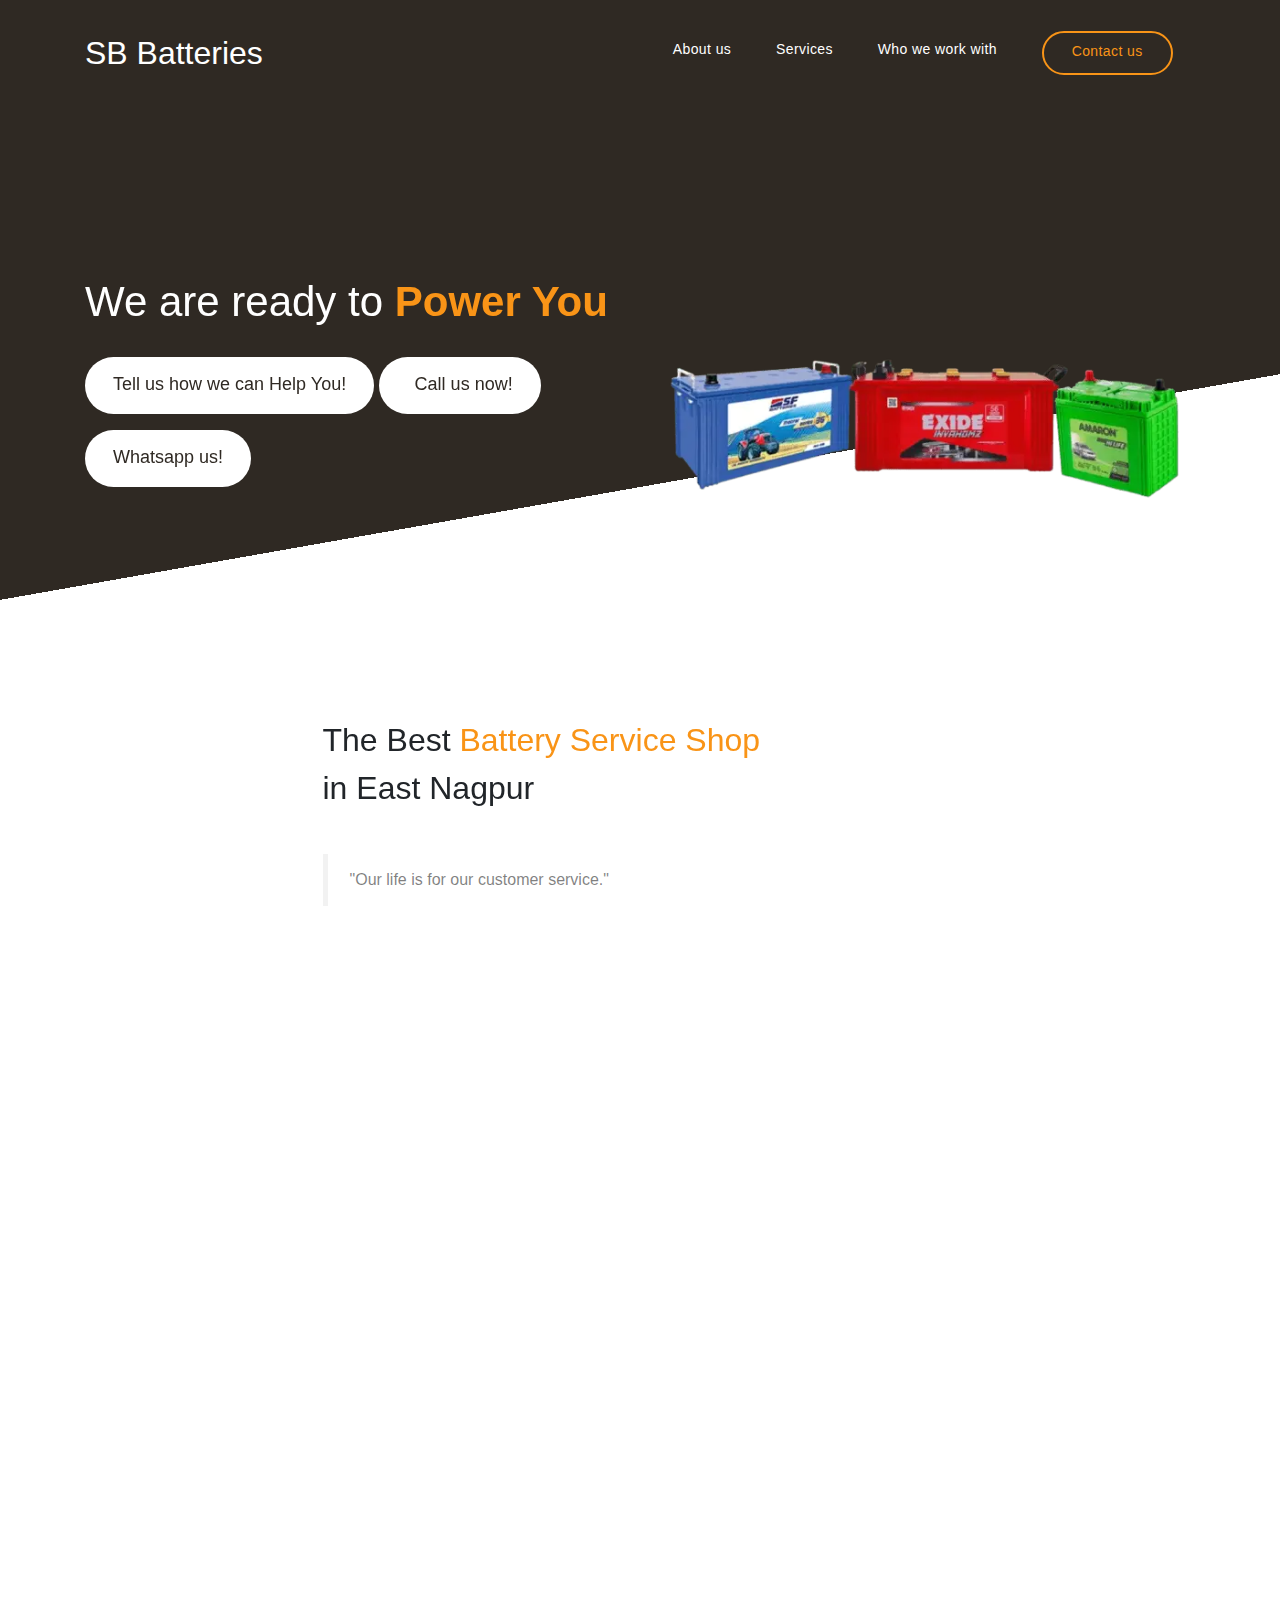
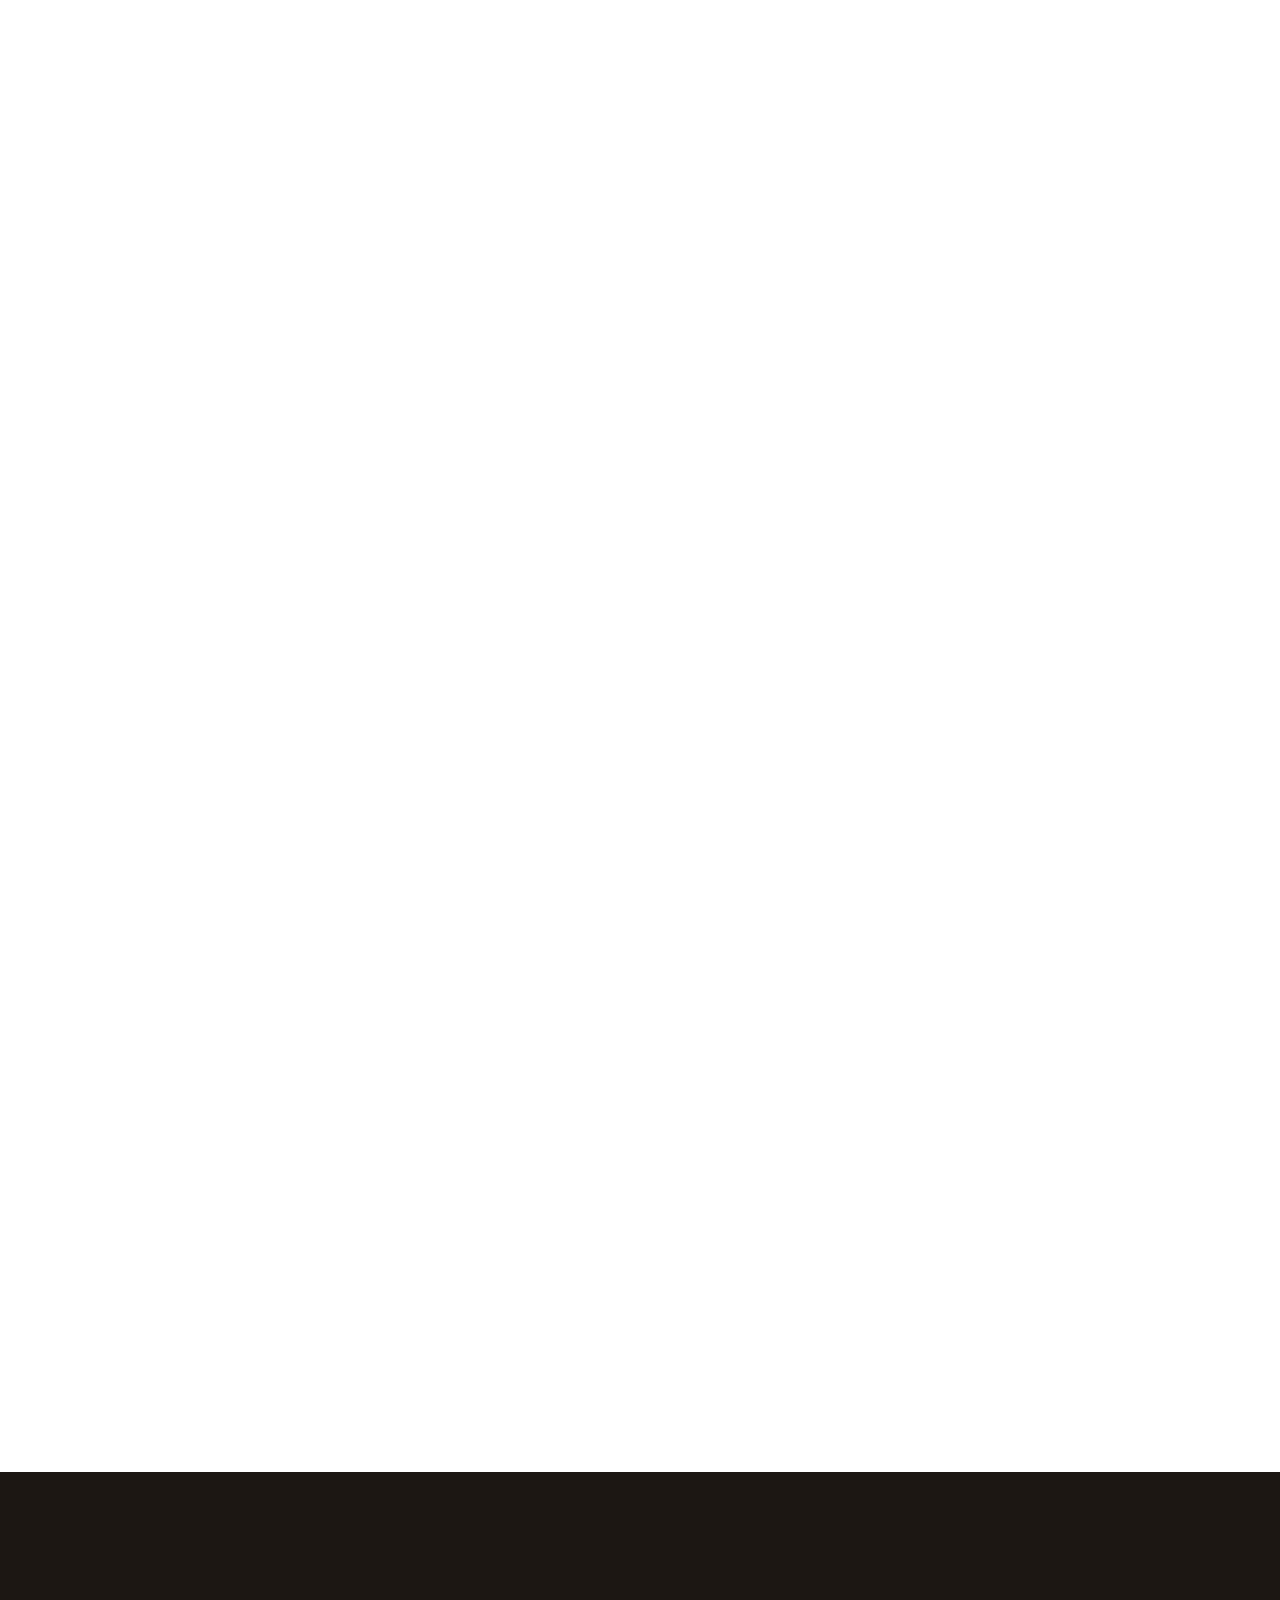
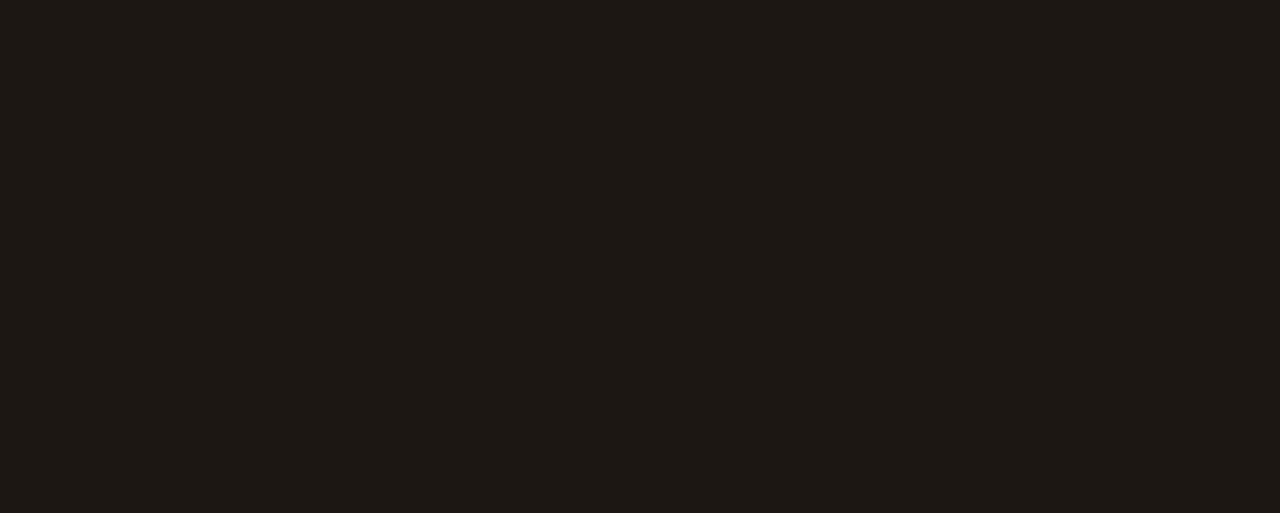
==== commit 07cbbfdd: "Update index.html" ====
--- a/index.html
+++ b/index.html
@@ -112,9 +112,6 @@
             <li class="nav-item">
               <a href="#contact" class="nav-link contact"> Contact us </a>
             </li>
-			<li class="nav-item">
-              <a href="https://sbbattery.github.io/admin.html" class="nav-link contact"> Admin </a>
-            </li>
           </ul>
         </div>
       </div>
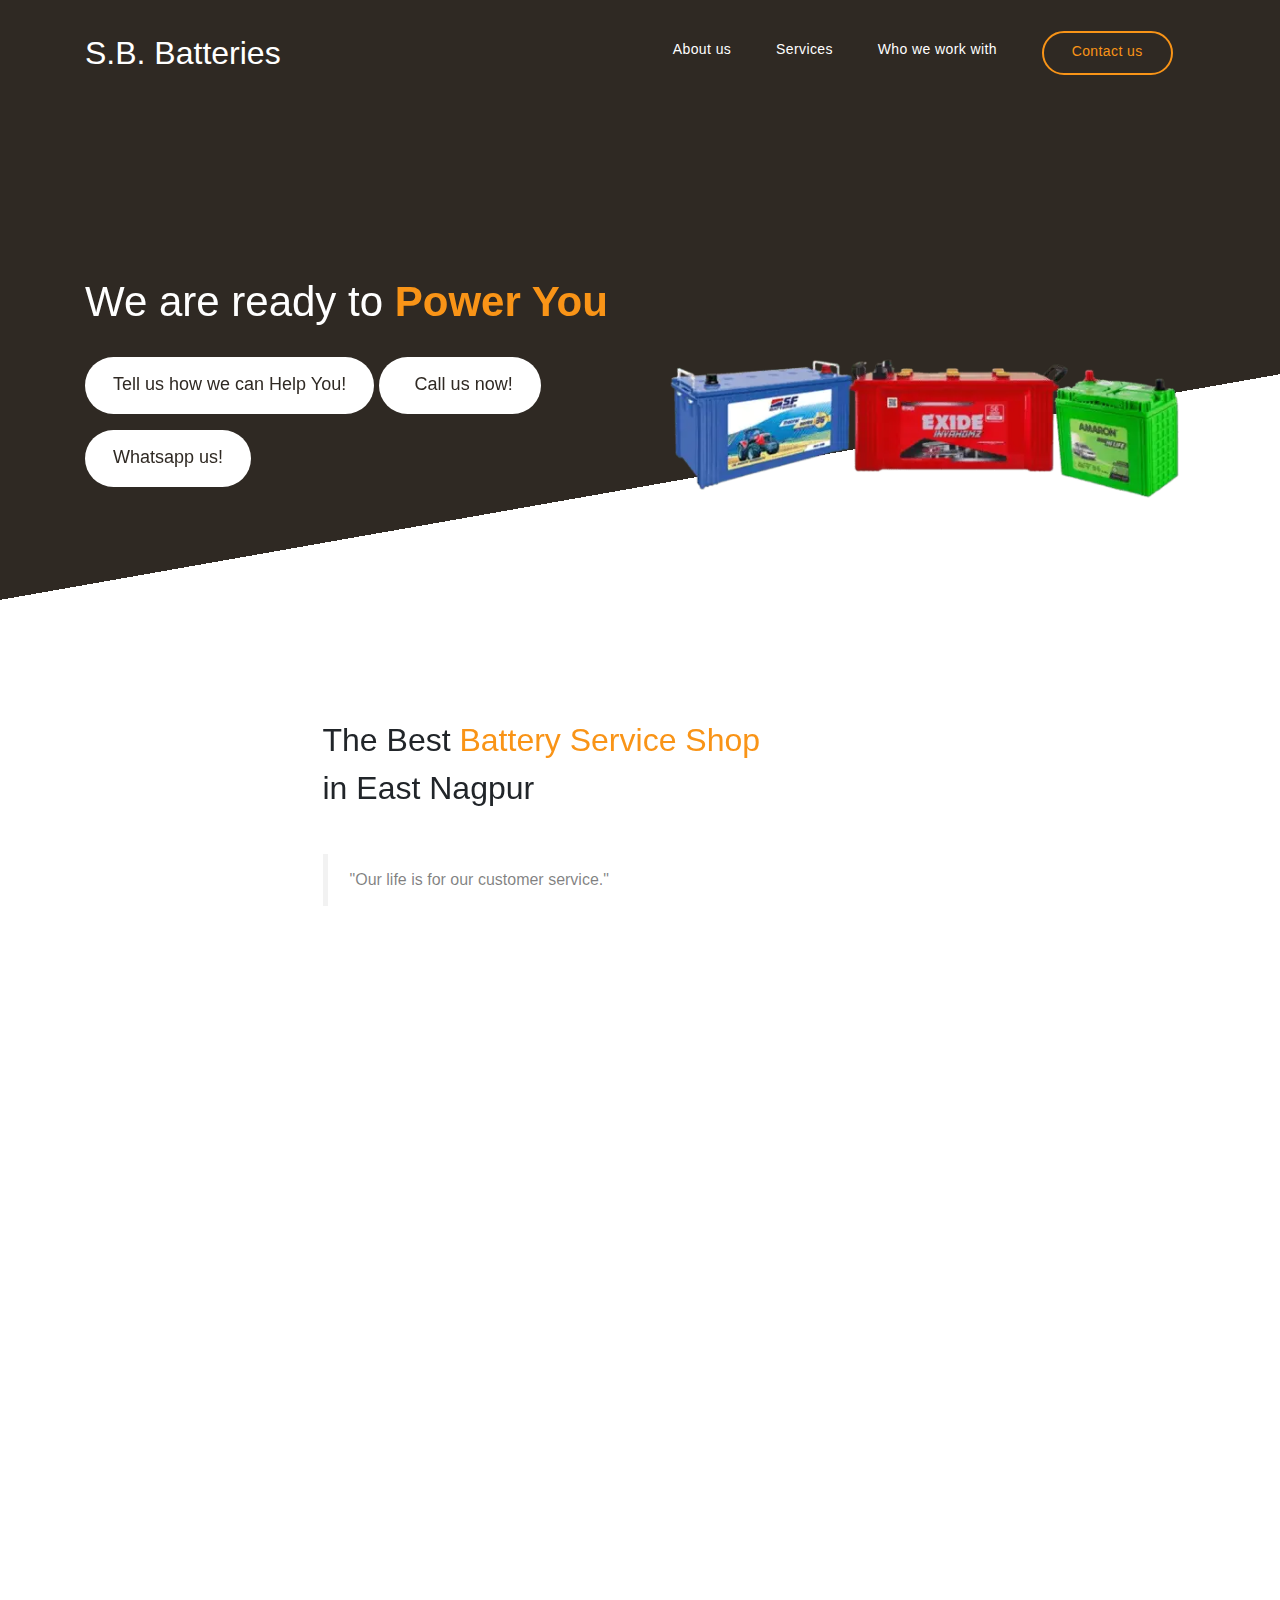
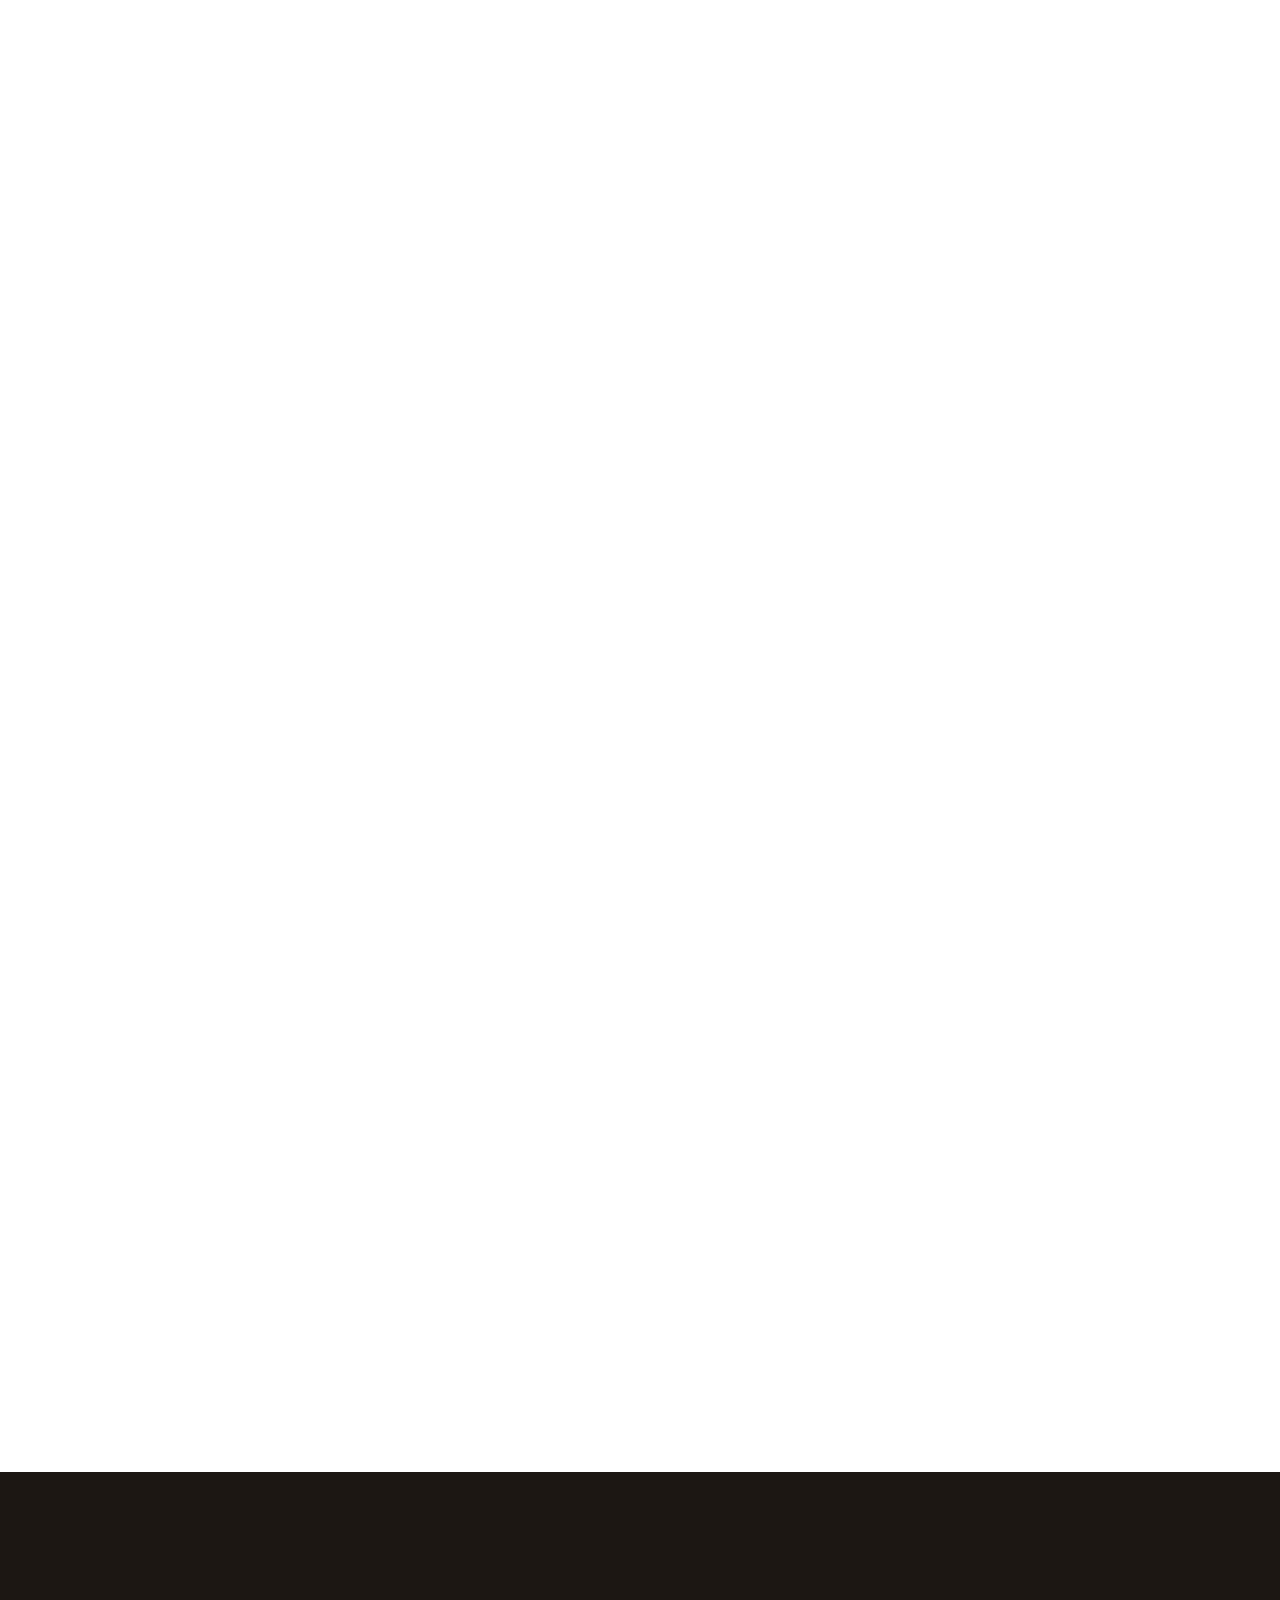
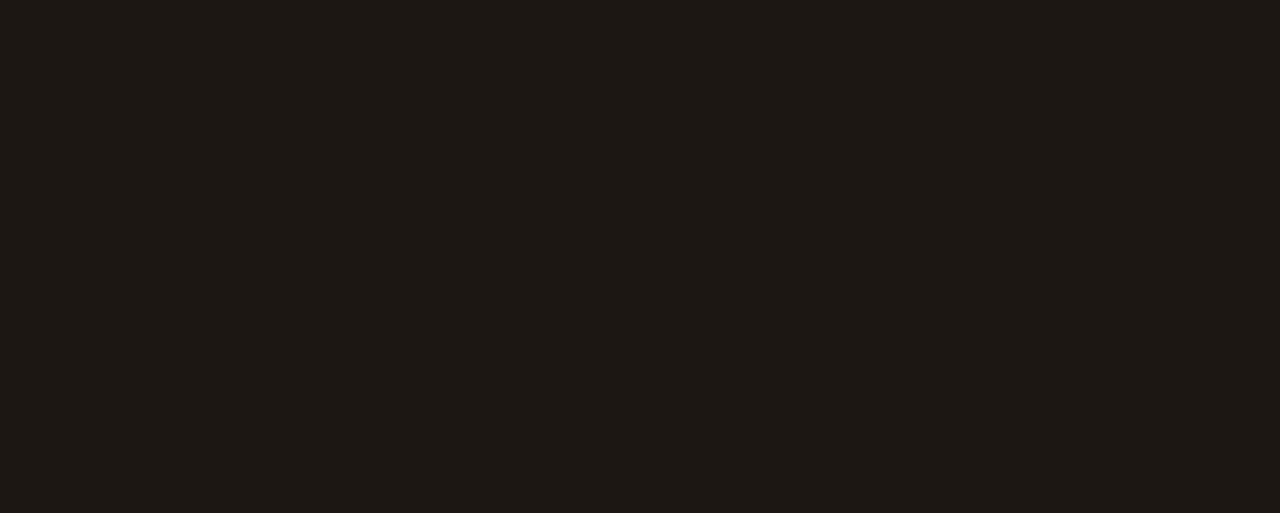
==== commit 3dbcd561: "Update" ====
--- a/index.html
+++ b/index.html
@@ -1,100 +1,89 @@
 <!DOCTYPE html>
 <html lang="en">
-<head>  
-  <title>SB Batteries</title>
-  <meta name="robots" content="index, follow">
-  <meta name="Googlebot" content="follow">
-  <meta name="google-site-verification" content="zOFGmekofia_Y5h-zve9hOV--zstKyC00nIOifjHNPA">
-  <meta name="msvalidate.01" content="AE7103D91C0201C040B5BB56138F7636">
-  <meta name="yandex-verification" content="0c07f340e2c3da83">
+  <head>
+    <title>S.B. Batteries</title>
+    <meta name="robots" content="index, follow">
+    <meta name="Googlebot" content="follow">
+    <meta name="google-site-verification" content="zOFGmekofia_Y5h-zve9hOV--zstKyC00nIOifjHNPA">
+    <meta name="msvalidate.01" content="AE7103D91C0201C040B5BB56138F7636">
+    <meta name="yandex-verification" content="0c07f340e2c3da83">
+    <meta name="title" content="Battery service shop in East Nagpur -- S.B. Batteries">
+    <meta name="description" content="S.B. Batteries and auto electricals provide a wide range of auto electrical and automotive batteries related services.">
+    <meta name="keywords" content="Batteries, Battery in Nagpur, Exide Batteries, Exide Car Batteries, Exide, Amaron Batteries, Amaron Car Battery, Amaron, S.B. Batteries, S.B. Battery, Best Batteries, Best Battery, Car Battery, Bike Battery, Truck Battery, Engine Starter, Alternator, Battery Repairing, Nagpur Battery,Battery Shop, Car Batteries, Motorcycle Batteries, Deep Cycle Batteries, Marine Batteries, RV Batteries, Solar Batteries, Industrial Batteries, Rechargeable Batteries, Battery Sales, Battery Replacement, Battery Store, Battery Brands, Battery Accessories, Battery Charging, East Nagpur Battery Shop, Battery Store in East Nagpur, Nagpur Battery Retailer, Maharashtra Battery Supplier, Best Batteries in East Nagpur, Car Batteries Nagpur, Motorcycle Batteries East Nagpur, RV Batteries Nagpur, Solar Batteries Maharashtra, Battery Shop Near Me.">
+    <meta name="author" content="S.B. Batteries And Auto Electricals">
+    <meta name="viewport" content="width=device-width, initial-scale=1, maximum-scale=2">
+    <meta http-equiv="X-UA-Compatible" content="IE=Edge">
+    <meta charset="UTF-8">
+    <link rel="canonical" href="https://sbbattery.github.io">
+    <meta property="og:type" content="website">
+    <meta property="og:url" content="https://sbbattery.github.io">
+    <meta property="og:title" content="Battery service shop in East Nagpur -- S..B Batteries">
+    <meta property="og:description" content="S.B. Batteries and auto electricals provide a wide range of auto electrical and automotive batteries related services.">
+    <meta property="og:image" content="https://raw.githubusercontent.com/sbbattery/sbbattery.github.io/main/images/banner.webp">
+    <meta property="twitter:card" content="summary_large_image">
+    <meta property="twitter:url" content="https://sbbattery.github.io">
+    <meta property="twitter:title" content="Battery service shop in East Nagpur -- S.B. Batteries">
+    <meta property="twitter:description" content="S.B. Batteries and auto electricals provide a wide range of auto electrical and automotive batteries related services.">
+    <meta property="og:locale" content="en_IN">
+    <meta property="twitter:image" content="https://raw.githubusercontent.com/sbbattery/sbbattery.github.io/main/images/banner.webp">
+    <script type="application/ld+json">
+      {
+        "@context": "http://schema.org/",
+        "@type": "Batteries",
+        "name": "Batteries in nagpur",
+        "description": "S.B. Batteries provide best battery services.",
+        "url": "https://sbbattery.github.io",
+        "image": ["https://sbbattery.github.io/images/banner.png", "https://sbbattery.github.io/images/logo.jpg"],
+        "telephone": "+919325417265",
+        "address": {
+          "@type": "PostalAddress",
+          "streetAddress": "Shop No.7, Ganesh Apartment Plot No.86, SH260, opposite Katariya Mangal Karyalay, Old Pardi Naka, Chowk, Surya Nagar",
+          "addressLocality": "Nagpur",
+          "addressRegion": "Maharashtra",
+          "postalCode": "440008",
+          "addressCountry": "India"
+        },
+        "geo": {
+          "@type": "GeoCoordinates",
+          "latitude": 21.150826457860695,
+          "longitude": 79.14783305282391
+        },
+        "openingHours": "Mo-Su 10:00-20:30",
+        "priceRange": "₹1500 - ₹20000",
+        "paymentAccepted": ["Cash", "Credit Card"],
+        "hasMap": "https://www.google.com/maps/place/SB+Batteries+And+Auto+Electricals,+Shop+No.7,+Ganesh+Apartment+Plot+No.86,+SH260,+opposite+Katariya+Mangal+Karyalay,+Old+Pardi+Naka,+Chowk,+Surya+Nagar,+Nagpur,+Maharashtra+440008/@21.150812,79.1478151,13z/data=!4m6!3m5!1s0x3bd4c70cecafd7bd:0xf125a94a4ab7b286!8m2!3d21.150812!4d79.1478151!16s%2Fg%2F11b5ytblkn",
+        "sameAs": ["https://facebook.com/sbbatteries", "https://instagram.com/sbbatteries"]
+      }
+    </script>
+    <script async src="https://www.googletagmanager.com/gtag/js?id=G-VQHG23Y7QR"></script>
+    <script>
+      window.dataLayer = window.dataLayer || [];
 
-  <meta name="title" content="Battery service shop in East Nagpur -- SB Batteries">
-  <meta name="description" content="SB Batteries and auto electricals provide a wide range of auto electrical and automotive batteries related services.">
-  <meta name="keywords" content="Batteries, Battery in Nagpur, Exide Batteries, Exide Car Batteries, Exide, Amaron Batteries, Amaron Car Battery, Amaron, SB Batteries, SB Battery, Best Batteries, Best Battery, Car Battery, Bike Battery, Truck Battery, Engine Starter, Alternator, Battery Repairing, Nagpur Battery,Battery Shop, Car Batteries, Motorcycle Batteries, Deep Cycle Batteries, Marine Batteries, RV Batteries, Solar Batteries, Industrial Batteries, Rechargeable Batteries, Battery Sales, Battery Replacement, Battery Store, Battery Brands, Battery Accessories, Battery Charging, East Nagpur Battery Shop, Battery Store in East Nagpur, Nagpur Battery Retailer, Maharashtra Battery Supplier, Best Batteries in East Nagpur, Car Batteries Nagpur, Motorcycle Batteries East Nagpur, RV Batteries Nagpur, Solar Batteries Maharashtra, Battery Shop Near Me.">
-  <meta name="author" content="SB Batteries And Auto Electricals">
-  <meta name="viewport" content="width=device-width, initial-scale=1, maximum-scale=2">
-  <meta http-equiv="X-UA-Compatible" content="IE=Edge">
-  <meta charset="UTF-8">
-  <link rel="canonical" href="https://sbbattery.github.io">
-
-  <meta property="og:type" content="website">
-  <meta property="og:url" content="https://sbbattery.github.io">
-  <meta property="og:title" content="Battery service shop in East Nagpur -- SB Batteries">
-  <meta property="og:description" content="SB Batteries and auto electricals provide a wide range of auto electrical and automotive batteries related services.">
-  <meta property="og:image" content="https://raw.githubusercontent.com/sbbattery/sbbattery.github.io/main/images/banner.webp">
-  <meta property="twitter:card" content="summary_large_image">
-  <meta property="twitter:url" content="https://sbbattery.github.io">
-  <meta property="twitter:title" content="Battery service shop in East Nagpur -- SB Batteries">
-  <meta property="twitter:description" content="SB Batteries and auto electricals provide a wide range of auto electrical and automotive batteries related services.">
-  <meta property="og:locale" content="en_IN">
-  <meta property="twitter:image" content="https://raw.githubusercontent.com/sbbattery/sbbattery.github.io/main/images/banner.webp">
-
-  <script type="application/ld+json">
-    {
-      "@context": "http://schema.org/",
-      "@type": "Batteries",
-      "name": "Batteries in nagpur",
-      "description": "SB Batteries provide best battery services.",
-      "url": "https://sbbattery.github.io",
-      "image": [
-        "https://sbbattery.github.io/images/banner.png",
-        "https://sbbattery.github.io/images/logo.jpg"
-       ],
-      "telephone": "+919325417265",
-      "address": {
-        "@type": "PostalAddress",
-        "streetAddress": "Shop No.7, Ganesh Apartment Plot No.86, SH260, opposite Katariya Mangal Karyalay, Old Pardi Naka, Chowk, Surya Nagar",
-        "addressLocality": "Nagpur",
-        "addressRegion": "Maharashtra",
-        "postalCode": "440008",
-        "addressCountry": "India"
-      },
-      "geo": {
-        "@type": "GeoCoordinates",
-        "latitude": 21.150826457860695,
-        "longitude": 79.14783305282391
-      },
-      "openingHours": "Mo-Su 10:00-20:30",
-      "priceRange": "₹1500 - ₹20000",
-      "paymentAccepted": ["Cash", "Credit Card"],
-      "hasMap": "https://www.google.com/maps/place/SB+Batteries+And+Auto+Electricals,+Shop+No.7,+Ganesh+Apartment+Plot+No.86,+SH260,+opposite+Katariya+Mangal+Karyalay,+Old+Pardi+Naka,+Chowk,+Surya+Nagar,+Nagpur,+Maharashtra+440008/@21.150812,79.1478151,13z/data=!4m6!3m5!1s0x3bd4c70cecafd7bd:0xf125a94a4ab7b286!8m2!3d21.150812!4d79.1478151!16s%2Fg%2F11b5ytblkn",
-      "sameAs": ["https://facebook.com/sbbatteries", "https://instagram.com/sbbatteries"]
-    }
-  </script>
-
-  <script async src="https://www.googletagmanager.com/gtag/js?id=G-VQHG23Y7QR"></script>
-  <script>
-    window.dataLayer = window.dataLayer || [];
-    
-    function gtag() {
-      dataLayer.push(arguments);
-    }
-    gtag('js', new Date());
-    gtag('config', 'G-VQHG23Y7QR');
-  </script>
-
-  <meta name="theme-color" content="#f99417">
-  <meta name="application-name" content="SB Batteries">
-  <link rel="manifest" href="site.webmanifest">
-
-  <meta name="apple-mobile-web-app-title" content="SB Batteries">
-  <link rel="apple-touch-icon" sizes="180x180" href="images/favicons/apple-touch-icon.png">
-  <link rel="icon" type="image/png" sizes="32x32" href="images/favicons/favicon-32x32.png">
-  <link rel="icon" type="image/png" sizes="16x16" href="images/favicons/favicon-16x16.png">
-  <link rel="mask-icon" href="images/favicons/safari-pinned-tab.svg" color="#3e3e3e">
-  <link rel="shortcut icon" href="images/favicons/favicon.ico">
-
-  <link rel="stylesheet" href="css/bootstrap.min.css">
-  <link rel="stylesheet" href="css/aos.css">
-  <link rel="stylesheet" href="css/owl.carousel.min.css">
-  <link rel="stylesheet" href="css/owl.theme.default.min.css">
-  <link rel="stylesheet" href="css/templatemo-digital-trend.css">
-</head>
-<body>
-  <nav class="navbar navbar-expand-lg">
-    <div class="container">
-      <a class="navbar-brand" href="index.html">
-        <i class="fas fa-car-battery" style="color: #f99417;"></i> SB Batteries </a>
+      function gtag() {
+        dataLayer.push(arguments);
+      }
+      gtag('js', new Date());
+      gtag('config', 'G-VQHG23Y7QR');
+    </script>
+    <meta name="theme-color" content="#332c22">
+    <meta name="application-name" content="S.B. Batteries">
+    <link rel="manifest" href="/site.webmanifest">
+    <link rel="icon" type="image/png" href="/images/favicons/favicon-96x96.png" sizes="96x96" />
+    <link rel="icon" type="image/svg+xml" href="/images/favicons/favicon.svg" />
+    <link rel="shortcut icon" href="/images/favicons/favicon.ico" />
+    <link rel="apple-touch-icon" sizes="180x180" href="/images/favicons/apple-touch-icon.png" />
+    <meta name="apple-mobile-web-app-title" content="S.B. Battery" />
+    <link rel="stylesheet" href="css/bootstrap.min.css">
+    <link rel="stylesheet" href="css/aos.css">
+    <link rel="stylesheet" href="css/owl.carousel.min.css">
+    <link rel="stylesheet" href="css/owl.theme.default.min.css">
+    <link rel="stylesheet" href="css/templatemo-digital-trend.css">
+  </head>
+  <body>
+    <nav class="navbar navbar-expand-lg">
+      <div class="container">
+        <a class="navbar-brand" href="index.html">
+          <i class="fas fa-car-battery" style="color: #f99417;"></i> S.B. Batteries </a>
         <button class="navbar-toggler" type="button" data-toggle="collapse" data-target="#navbarNav" aria-controls="navbarNav" aria-expanded="false" aria-label="Toggle navigation">
           <span class="navbar-toggler-icon"></span>
         </button>
@@ -126,200 +115,197 @@
               <a href="#services" class="custom-btn btn-bg btn mt-3" data-aos="fade-up" data-aos-delay="100"> Tell us how we can Help You! </a>
               <a href="tel:+919325417265" rel="nofollow" target="_blank" class="custom-btn btn-bg btn mt-3" data-aos="fade-up" data-aos-delay="100">
                 <i class="fa fa-phone mr-2 footer-icon" style="color: #f99417;"></i> Call us now! </a>
-                <a href="https://wa.me/+919325417265" rel="nofollow" target="_blank" class="custom-btn btn-bg btn mt-3" data-aos="fade-up" data-aos-delay="100">
-                  <i class="fab fa-whatsapp" style="color: #f99417;"></i> Whatsapp us! </a>
-                </div>
-              </div>
-              <div class="col-lg-6 col-12">
-                <div class="hero-image" data-aos="fade-up" data-aos-delay="300">
-                  <img src="images/battery_banner.webp" class="img-fluid" alt="working girl">
-                </div>
-              </div>
+              <a href="https://wa.me/+919325417265" rel="nofollow" target="_blank" class="custom-btn btn-bg btn mt-3" data-aos="fade-up" data-aos-delay="100">
+                <i class="fab fa-whatsapp" style="color: #f99417;"></i> Whatsapp us! </a>
             </div>
           </div>
-        </section>
-        <section class="about section-padding pb-0" id="about">
-          <div class="container">
-            <div class="row">
-              <div class="col-lg-7 mx-auto col-md-10 col-12">
-                <div class="about-info">
-                  <h2 class="mb-4" data-aos="fade-up"> The Best <strong> Battery Service Shop </strong> in East Nagpur </h2>
-                  <blockquote> "Our life is for our customer service." </blockquote>
-                  <p class="mb-0" data-aos="fade-up"> SB Batteries' aim has always been to provide the finest service possible to our clients. Since our inception back in 2009, we have strived to meet the demands of our customers. We provide the best auto electrical and automobile battery services in the industry. <br>
-                    <br> Our vehicle batteries include anything from two-wheeler batteries to large heavy-duty truck batteries. From a simple headlight bulb to a lengthy wire system, we provide a wide range of vehicle electrical parts.
-                  </p>
-                </div>
-                <div class="about-image" data-aos="fade-up" data-aos-delay="200">
-                  <img src="images/office.webp" class="img-fluid" alt="office">
-                </div>
-              </div>
+          <div class="col-lg-6 col-12">
+            <div class="hero-image" data-aos="fade-up" data-aos-delay="300">
+              <img src="images/battery_banner.webp" class="img-fluid" alt="working girl">
             </div>
           </div>
-        </section>
-        <section class="project-detail section-padding" id="services">
-          <div class="container">
-            <div class="row">
-              <div class="col-lg-5 col-md-6 mx-auto mt-lg-5 col-12 aos-init aos-animate" data-aos="fade-up" data-aos-delay="200">
-                <h2> Services we Provide </h2>
-                <p class="mt-3 mb-4"> Get the Service at your doorstep or call us if you need help! </p>
-                <ul class="list-detail">
-                  <li>
-                    <span> Automotive Batteries Retailing </span>
-                  </li>
-                  <li>
-                    <span> Home Inverter Setup </span>
-                  </li>
-                  <li>
-                    <span> Engine Starter Motor Repairing </span>
-                  </li>
-                  <li>
-                    <span> Alternator Repairing Service </span>
-                  </li>
-                  <li>
-                    <span> Auto Electrical Works </span>
-                  </li>
-                </ul>
-              </div>
+        </div>
+      </div>
+    </section>
+    <section class="about section-padding pb-0" id="about">
+      <div class="container">
+        <div class="row">
+          <div class="col-lg-7 mx-auto col-md-10 col-12">
+            <div class="about-info">
+              <h2 class="mb-4" data-aos="fade-up"> The Best <strong> Battery Service Shop </strong> in East Nagpur </h2>
+              <blockquote> "Our life is for our customer service." </blockquote>
+              <p class="mb-0" data-aos="fade-up"> S.B. Batteries' aim has always been to provide the finest service possible to our clients. Since our inception back in 2009, we have strived to meet the demands of our customers. We provide the best auto electrical and automobile battery services in the industry. <br>
+                <br> Our vehicle batteries include anything from two-wheeler batteries to large heavy-duty truck batteries. From a simple headlight bulb to a lengthy wire system, we provide a wide range of vehicle electrical parts.
+              </p>
             </div>
-          </div>
-        </section>
-        <section class="testimonial section-padding" id="work">
-          <div class="container">
-            <h4 class="my-5 pt-3" data-aos="fade-up" data-aos-delay="100"> Companies in the Market </h4>
-            <div class="row">
-              <div class="col-lg-6 col-md-7 col-12">
-                <div class="quote" data-aos="fade-up" data-aos-delay="200"></div>
-                <h3 class="mb-4" data-aos="fade-up" data-aos-delay="300">
-                  <b> Exide </b> Industries Limited is one the largest manufacturer of automotive and industrial lead-acid.
-                </h3>
-              </div>
-              <div class="col-lg-6 col-md-7 col-12">
-                <div class="quote" data-aos="fade-up" data-aos-delay="200"></div>
-                <h3 class="mb-4" data-aos="fade-up" data-aos-delay="300">
-                  <b> SF Batteries </b> has by far been the most prudent choice for Indian roads with its unparalleled power and superlative quality.
-                </h3>
-              </div>
-              <div class="col-lg-6 col-md-7 col-12">
-                <div class="quote" data-aos="fade-up" data-aos-delay="200"></div>
-                <h3 class="mb-4" data-aos="fade-up" data-aos-delay="300">
-                  <b> Amaron </b> was the first ZERO maintenance battery for Automotive Application in India.
-                </h3>
-              </div>
-              <div class="col-lg-6 col-md-7 col-12">
-                <div class="quote" data-aos="fade-up" data-aos-delay="200"></div>
-                <h3 class="mb-4" data-aos="fade-up" data-aos-delay="300">
-                  <b> Autobat </b> established in 1996 has state-of-the-art-manufacturing facilities located in Pune
-                </h3>
-              </div>
+            <div class="about-image" data-aos="fade-up" data-aos-delay="200">
+              <img src="images/office.webp" class="img-fluid" alt="office">
             </div>
           </div>
-        </section>
-        <div class="col-lg-5 col-md-6 mx-auto mt-lg-5 col-12 aos-init aos-animate" id="contact" data-aos="fade-up" data-aos-delay="200">
-          <h2> Hey there, Let us <b> Solve your Problem! </b>
-          </h2>
-          <p class="mt-3 mb-4"> Contact us NOW! </p>
-          <blockquote>
-            <a href="https://sbbattery.github.io/contact.html" rel="nofollow"> Vist <b> Contact Page </b>
+        </div>
+      </div>
+    </section>
+    <section class="project-detail section-padding" id="services">
+      <div class="container">
+        <div class="row">
+          <div class="col-lg-5 col-md-6 mx-auto mt-lg-5 col-12 aos-init aos-animate" data-aos="fade-up" data-aos-delay="200">
+            <h2> Services we Provide </h2>
+            <p class="mt-3 mb-4"> Get the Service at your doorstep or call us if you need help! </p>
+            <ul class="list-detail">
+              <li>
+                <span> Automotive Batteries Retailing </span>
+              </li>
+              <li>
+                <span> Home Inverter Setup </span>
+              </li>
+              <li>
+                <span> Engine Starter Motor Repairing </span>
+              </li>
+              <li>
+                <span> Alternator Repairing Service </span>
+              </li>
+              <li>
+                <span> Auto Electrical Works </span>
+              </li>
+            </ul>
+          </div>
+        </div>
+      </div>
+    </section>
+    <section class="testimonial section-padding" id="work">
+      <div class="container">
+        <h4 class="my-5 pt-3" data-aos="fade-up" data-aos-delay="100"> Companies in the Market </h4>
+        <div class="row">
+          <div class="col-lg-6 col-md-7 col-12">
+            <div class="quote" data-aos="fade-up" data-aos-delay="200"></div>
+            <h3 class="mb-4" data-aos="fade-up" data-aos-delay="300">
+              <b> Exide </b> Industries Limited is one the largest manufacturer of automotive and industrial lead-acid.
+            </h3>
+          </div>
+          <div class="col-lg-6 col-md-7 col-12">
+            <div class="quote" data-aos="fade-up" data-aos-delay="200"></div>
+            <h3 class="mb-4" data-aos="fade-up" data-aos-delay="300">
+              <b> SF Batteries </b> has by far been the most prudent choice for Indian roads with its unparalleled power and superlative quality.
+            </h3>
+          </div>
+          <div class="col-lg-6 col-md-7 col-12">
+            <div class="quote" data-aos="fade-up" data-aos-delay="200"></div>
+            <h3 class="mb-4" data-aos="fade-up" data-aos-delay="300">
+              <b> Amaron </b> was the first ZERO maintenance battery for Automotive Application in India.
+            </h3>
+          </div>
+          <div class="col-lg-6 col-md-7 col-12">
+            <div class="quote" data-aos="fade-up" data-aos-delay="200"></div>
+            <h3 class="mb-4" data-aos="fade-up" data-aos-delay="300">
+              <b> Autobat </b> established in 1996 has state-of-the-art-manufacturing facilities located in Pune
+            </h3>
+          </div>
+        </div>
+      </div>
+    </section>
+    <div class="col-lg-5 col-md-6 mx-auto mt-lg-5 col-12 aos-init aos-animate" id="contact" data-aos="fade-up" data-aos-delay="200">
+      <h2> Hey there, Let us <b> Solve your Problem! </b>
+      </h2>
+      <p class="mt-3 mb-4"> Contact us NOW! </p>
+      <blockquote>
+        <a href="https://sbbattery.github.io/contact.html" rel="nofollow"> Vist <b> Contact Page </b>
+        </a>
+      </blockquote>
+      <blockquote>
+        <br>
+        <b> Phone number: </b>
+        <a href="tel:+919325417265" rel="nofollow" target="_blank"> +91 9325417265 </a>&nbsp; <a href="tel:+917972858153" rel="nofollow" target="_blank"> +91 7972858153 </a>
+        <br>
+        <b> Email: </b>
+        <a href="mailto:info.sbbattery@gmail.com" rel="nofollow" target="_blank"> info.sbbatery@gmail.com </a>
+        <br>
+        <b> Address: </b>
+        <a href="https://g.page/SBBATTERIES" rel="nofollow" target="_blank"> Shop No.7, Ganesh Apartment, Plot No. 86, State Highway 260, Opposite Katariya Mangal Karyalay, Old Pardi Naka Chowk, Surya Nagar, Nagpur, Maharashtra 440008. </a>
+        <br>
+        <b> Whatsapp: </b>
+        <a href="https://wa.me/+919325417265" rel="nofollow" target="_blank"> +91 9325417265 </a>
+        <br>
+        <a href="https://instagram.com/sbbatteries" rel="nofollow" target="_blank">
+          <b>Instagram Account </b>
+        </a>
+        <br>
+        <a href="https://facebook.com/sbbatteries" rel="nofollow" target="_blank">
+          <b>Facebook Page </b>
+        </a>
+      </blockquote>
+    </div>
+    <footer class="site-footer">
+      <div class="container">
+        <div class="row">
+          <div class="col-lg-5 mx-lg-auto col-md-8 col-10">
+            <h2 class="text-white" data-aos="fade-up" data-aos-delay="100"> Get <strong> Charged! </strong>
+            </h2>
+          </div>
+          <div class="col-lg-3 col-md-6 col-12" data-aos="fade-up" data-aos-delay="200">
+            <h4 class="my-4"> Contact Info </h4>
+            <p class="mb-1">
+              <i class="fa fa-phone mr-2 footer-icon"></i>
+              <a href="tel:+919325417265" rel="nofollow" target="_blank"> +91 9325417265 </a>
+            </p>
+            <p class="mb-1">
+              <i class="fa fa-phone mr-2 footer-icon"></i>
+              <a href="tel:+917972858153" rel="nofollow" target="_blank"> +91 7972858153 </a>
+            </p>
+            <a href="mailto:info.sbbattery@gmail.com" rel="nofollow" target="_blank">
+              <i class="fa fa-envelope mr-2 footer-icon"></i>
+              <span style="font-size:.83em"> info.sbbattery@gmail.com </span>
             </a>
-          </blockquote>
-          <blockquote>
-            <br>
-            <b> Phone number: </b>
-            <a href="tel:+919325417265" rel="nofollow" target="_blank"> +91 9325417265 </a>&nbsp;
-            <a href="tel:+917972858153" rel="nofollow" target="_blank"> +91 7972858153 </a>
-            <br>
-            <b> Email: </b>
-            <a href="mailto:info.sbbattery@gmail.com" rel="nofollow" target="_blank"> info.sbbatery@gmail.com </a>
-            <br>
-            <b> Address: </b>
-            <a href="https://g.page/SBBATTERIES" rel="nofollow" target="_blank"> Shop No.7, Ganesh Apartment, Plot No. 86, State Highway 260, Opposite Katariya Mangal Karyalay, Old Pardi Naka Chowk, Surya Nagar, Nagpur, Maharashtra 440008. </a>
-            <br>
-            <b> Whatsapp: </b>
-            <a href="https://wa.me/+919325417265" rel="nofollow" target="_blank"> +91 9325417265 </a>
-            <br>
-            <a href="https://instagram.com/sbbatteries" rel="nofollow" target="_blank">
-              <b>Instagram Account </b>
-            </a>
-            <br>
-            <a href="https://facebook.com/sbbatteries" rel="nofollow" target="_blank">
-              <b>Facebook Page </b>
-            </a>
-          </blockquote>
-        </div>
-        <footer class="site-footer">
-          <div class="container">
-            <div class="row">
-              <div class="col-lg-5 mx-lg-auto col-md-8 col-10">
-                <h2 class="text-white" data-aos="fade-up" data-aos-delay="100"> Get <strong> Charged! </strong>
-                </h2>
-              </div>
-              <div class="col-lg-3 col-md-6 col-12" data-aos="fade-up" data-aos-delay="200">
-                <h4 class="my-4"> Contact Info </h4>
-                <p class="mb-1">
-                  <i class="fa fa-phone mr-2 footer-icon"></i>
-                  <a href="tel:+919325417265" rel="nofollow" target="_blank"> +91 9325417265 </a>
-                </p>
-                <p class="mb-1">
-                  <i class="fa fa-phone mr-2 footer-icon"></i>
-                  <a href="tel:+917972858153" rel="nofollow" target="_blank"> +91 7972858153 </a>
-                </p>
-                <a href="mailto:info.sbbattery@gmail.com" rel="nofollow" target="_blank">
-                  <i class="fa fa-envelope mr-2 footer-icon"></i>
-                  <span style="font-size:.83em"> info.sbbattery@gmail.com </span>
-                </a>
-                <p>
-                  <i class="fab fa-whatsapp" style="color: #f99417;"></i>
-                  <a href="https://wa.me/+919325417265" rel="nofollow" target="_blank"> Whatsapp us! </a>
-                </p>
-              </div>
-              <div class="col-lg-3 col-md-6 col-12" data-aos="fade-up" data-aos-delay="300">
-                <h4 class="my-4"> Our Shop </h4>
-                <p class="mb-1">
-                  <i class="fa fa-home mr-2 footer-icon"></i>
-                  <a href="https://g.page/SBBATTERIES" rel="nofollow" target="_blank"> Shop No.7, Ganesh Apartment, Plot No. 86, State Highway 260, Opposite Katariya Mangal Karyalay, Old Pardi Naka Chowk, Surya Nagar, Nagpur, Maharashtra 440008. </a>
-                </p>
-              </div>
-              <div class="col-lg-4 mx-lg-auto text-center col-md-8 col-12" data-aos="fade-up" data-aos-delay="400">
-                <p class="copyright-text"> Copyright &copy; 2022 SB Batteries <br> Made with love by: <a href="https://github.com/bossphoenix3549" rel="nofollow" target="_blank"> Mohd Hamza Khan </a>
-                </p>
-              </div>
-              <div class="col-lg-4 mx-lg-auto col-md-6 col-12" data-aos="fade-up" data-aos-delay="500">
-                <ul class="footer-link">
-                  <li>
-                    <a href="https://g.page/r/CYayt0pKqSXxEBM/review" rel="nofollow" target="_blank"> Rate us </a>
-                  </li>
-                  <li>
-                    <a href="https://goo.gl/maps/XYT2nAr6H2Ezv2Dt6" rel="nofollow" target="_blank"> Testimonials </a>
-                  </li>
-                </ul>
-              </div>
-              <div class="col-lg-3 mx-lg-auto col-md-6 col-12" data-aos="fade-up" data-aos-delay="600">
-                <ul class="social-icon" aria-hidden="true">
-                  <li>
-                    <a href="https://instagram.com/sbbatteries " rel="nofollow" class="fa fa-instagram" target="_blank"></a>
-                  </li>
-                  <li>
-                    <a href="https://facebook.com/sbbatteries" rel="nofollow" class="fa fa-facebook" target="_blank"></a>
-                  </li>
-                  <li>
-                    <a href="https://g.page/SBBATTERIES" rel="nofollow" class="fas fa-map-marked" target="_blank"></a>
-                  </li>
-                  <li>
-                    <a href="https://wa.me/+919325417265" rel="nofollow" class="fab fa-whatsapp" target="_blank"></a>
-                  </li>
-                </ul>
-              </div>
-            </div>
-          </div>
-        </footer>
-        <script src="js/jquery.min.js"></script>
-        <script src="js/bootstrap.min.js"></script>
-        <script src="js/aos.js"></script>
-        <script src="js/owl.carousel.min.js"></script>
-        <script src="js/smoothscroll.js"></script>
-        <script src="js/custom.js"></script>
-        <script src="js/fontawesome.js"></script>
-      </body>
-      </html>
-      
-      +            <p>
+              <i class="fab fa-whatsapp" style="color: #f99417;"></i>
+              <a href="https://wa.me/+919325417265" rel="nofollow" target="_blank"> Whatsapp us! </a>
+            </p>
+          </div>
+          <div class="col-lg-3 col-md-6 col-12" data-aos="fade-up" data-aos-delay="300">
+            <h4 class="my-4"> Our Shop </h4>
+            <p class="mb-1">
+              <i class="fa fa-home mr-2 footer-icon"></i>
+              <a href="https://g.page/SBBATTERIES" rel="nofollow" target="_blank"> Shop No.7, Ganesh Apartment, Plot No. 86, State Highway 260, Opposite Katariya Mangal Karyalay, Old Pardi Naka Chowk, Surya Nagar, Nagpur, Maharashtra 440008. </a>
+            </p>
+          </div>
+          <div class="col-lg-4 mx-lg-auto text-center col-md-8 col-12" data-aos="fade-up" data-aos-delay="400">
+            <p class="copyright-text"> Copyright &copy; 2022 S.B. Batteries <br> Made with love by: <a href="https://github.com/bossphoenix3549" rel="nofollow" target="_blank"> Mohd Hamza Khan </a>
+            </p>
+          </div>
+          <div class="col-lg-4 mx-lg-auto col-md-6 col-12" data-aos="fade-up" data-aos-delay="500">
+            <ul class="footer-link">
+              <li>
+                <a href="https://g.page/r/CYayt0pKqSXxEBM/review" rel="nofollow" target="_blank"> Rate us </a>
+              </li>
+              <li>
+                <a href="https://goo.gl/maps/XYT2nAr6H2Ezv2Dt6" rel="nofollow" target="_blank"> Testimonials </a>
+              </li>
+            </ul>
+          </div>
+          <div class="col-lg-3 mx-lg-auto col-md-6 col-12" data-aos="fade-up" data-aos-delay="600">
+            <ul class="social-icon" aria-hidden="true">
+              <li>
+                <a href="https://instagram.com/sbbatteries " rel="nofollow" class="fa fa-instagram" target="_blank"></a>
+              </li>
+              <li>
+                <a href="https://facebook.com/sbbatteries" rel="nofollow" class="fa fa-facebook" target="_blank"></a>
+              </li>
+              <li>
+                <a href="https://g.page/SBBATTERIES" rel="nofollow" class="fas fa-map-marked" target="_blank"></a>
+              </li>
+              <li>
+                <a href="https://wa.me/+919325417265" rel="nofollow" class="fab fa-whatsapp" target="_blank"></a>
+              </li>
+            </ul>
+          </div>
+        </div>
+      </div>
+    </footer>
+    <script src="js/jquery.min.js"></script>
+    <script src="js/bootstrap.min.js"></script>
+    <script src="js/aos.js"></script>
+    <script src="js/owl.carousel.min.js"></script>
+    <script src="js/smoothscroll.js"></script>
+    <script src="js/custom.js"></script>
+    <script src="js/fontawesome.js"></script>
+  </body>
+</html>